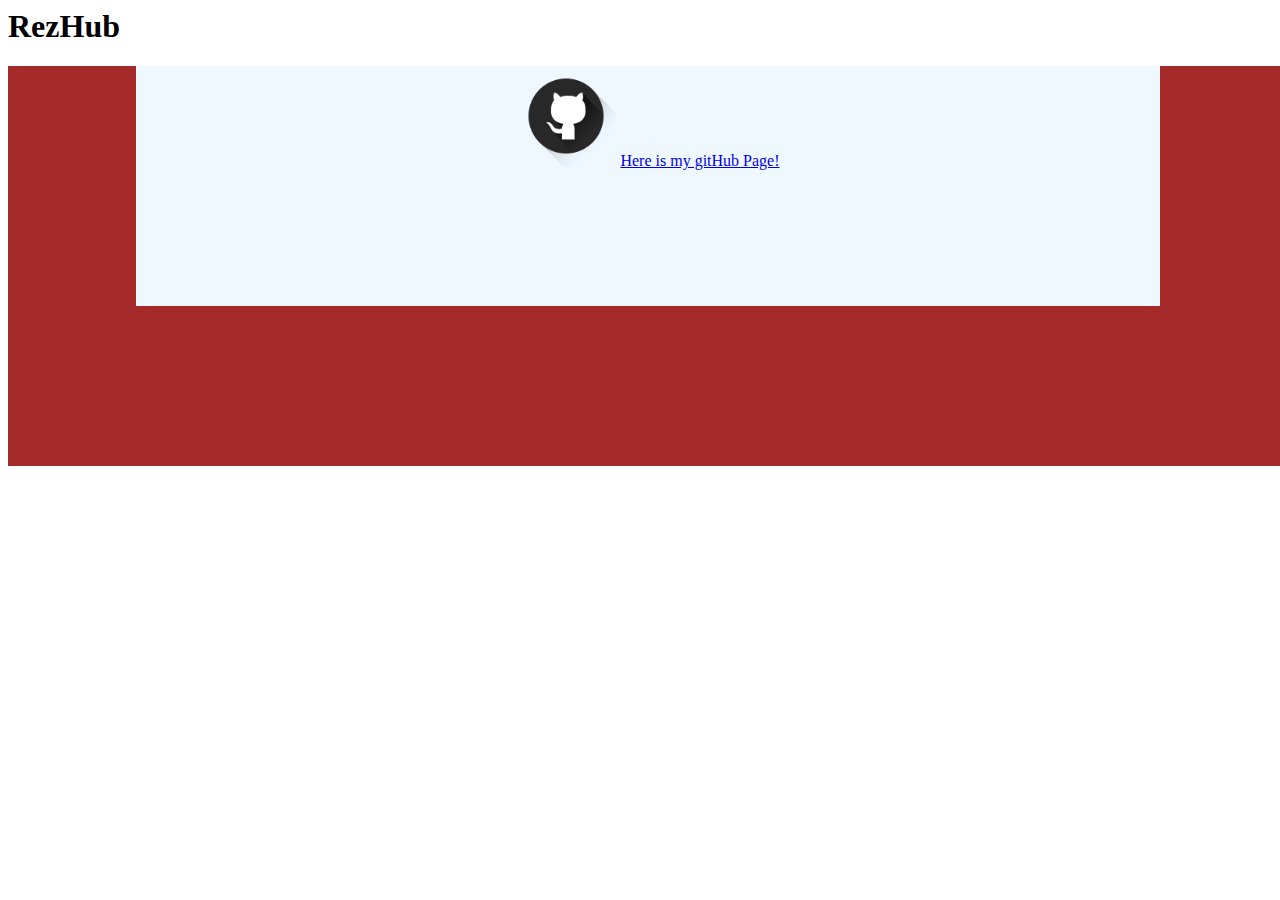
==== rzeznikHub.html @ e5271990 "First Commit" ====
<html>

<head>
    <title>RezHub</title>
    <link rel="stylesheet" href="styles.css">
</head>

<body>

    <header>
        <container id="heading-box">
    
        <h1>RezHub</h1>
    
        </container>
    
    </header>

    
<section id="gitHub">

    <container id="logo">
        <img src="content/pngwing.com.png" width="100" height="100">
        <a href="https://github.com/T-Rzeznik">Here is my gitHub Page!</a>
    </container>


</section>

<section id="guitars">

</section>

<section id="project">

</section>




















</body>


<footer>

</footer>
</html>
---- styles.css ----
head
{
    height: 100px;
    width: 100%;
    background-color: midnightblue;
}

body
{
    
    width: 100%;
    height: 80%;
}

#gitHub
{
    height: 400px;
    width: 100%;
    background-color: brown;
    margin: auto;
    text-align: center;
}


#logo
{
    
    display: inline-block;
    background-color: aliceblue;
    height: 240px;
    width: 80%;
    margin: 0 auto;
}
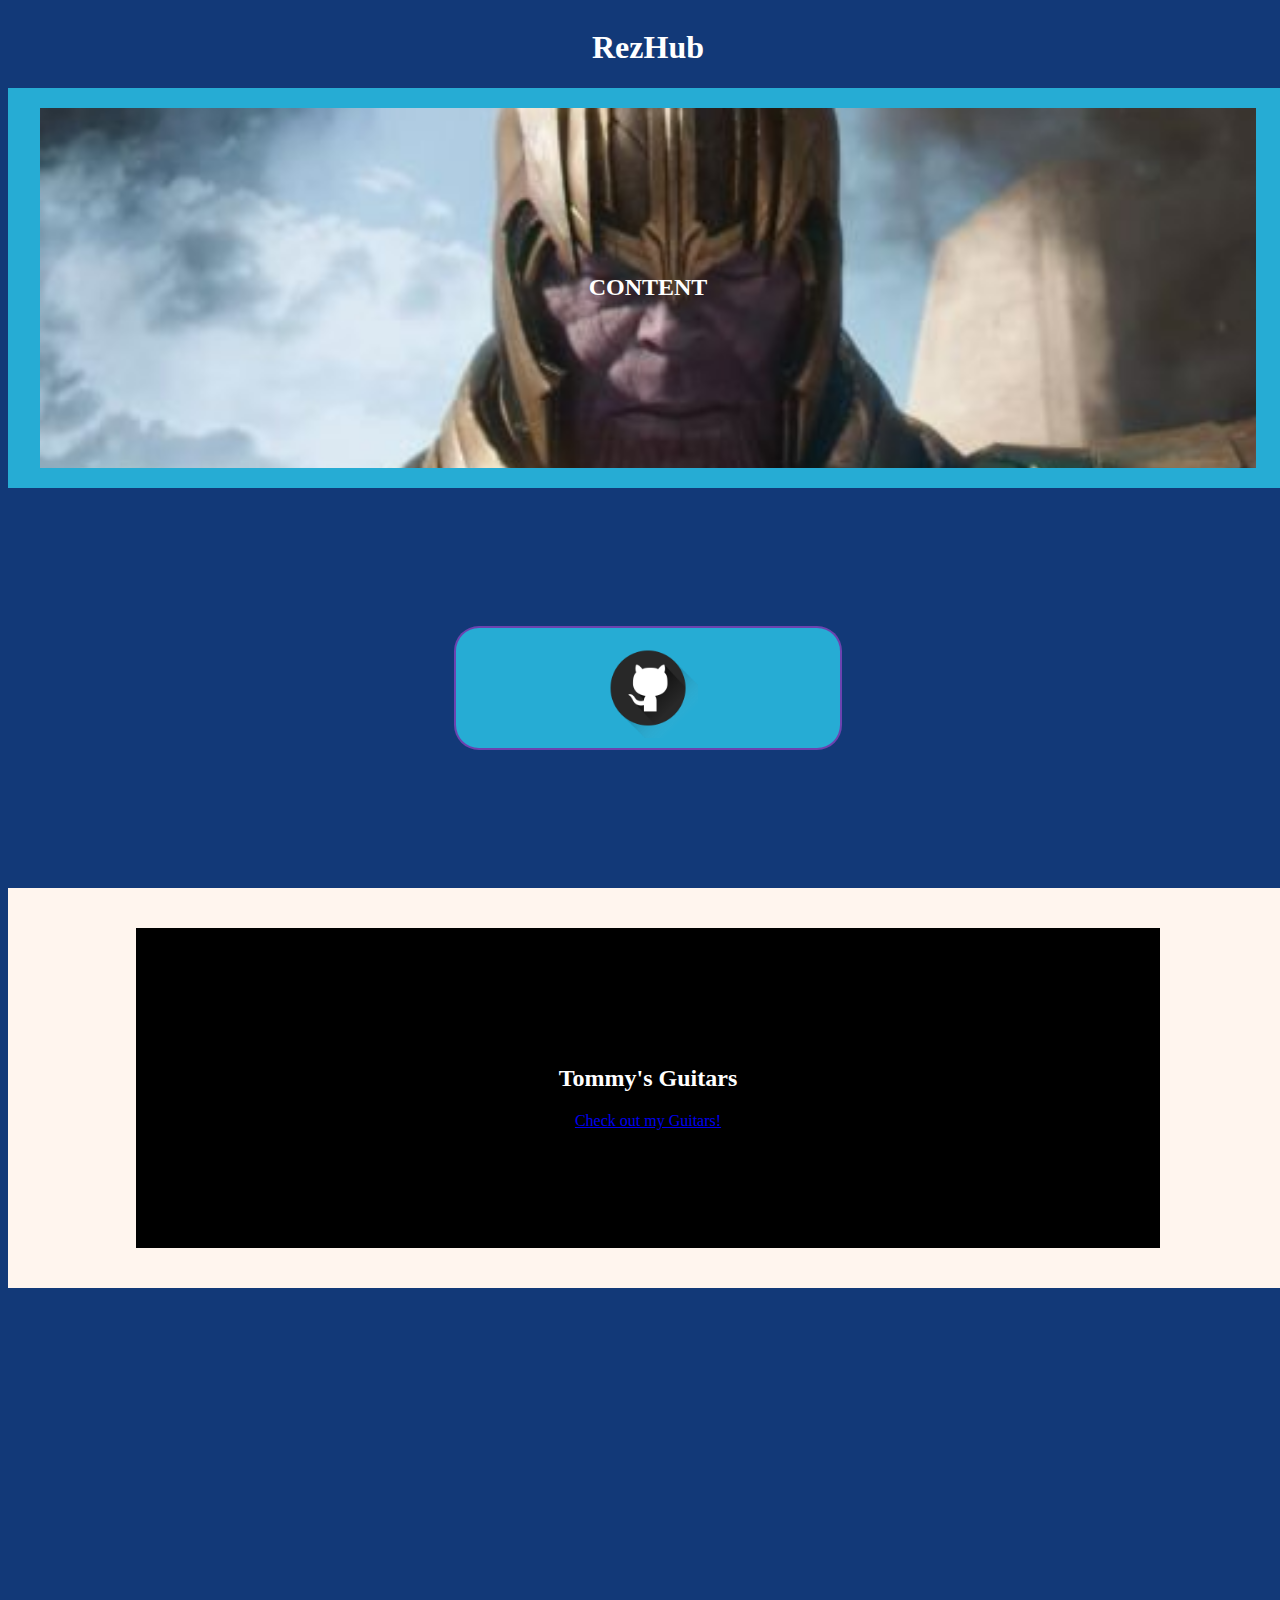
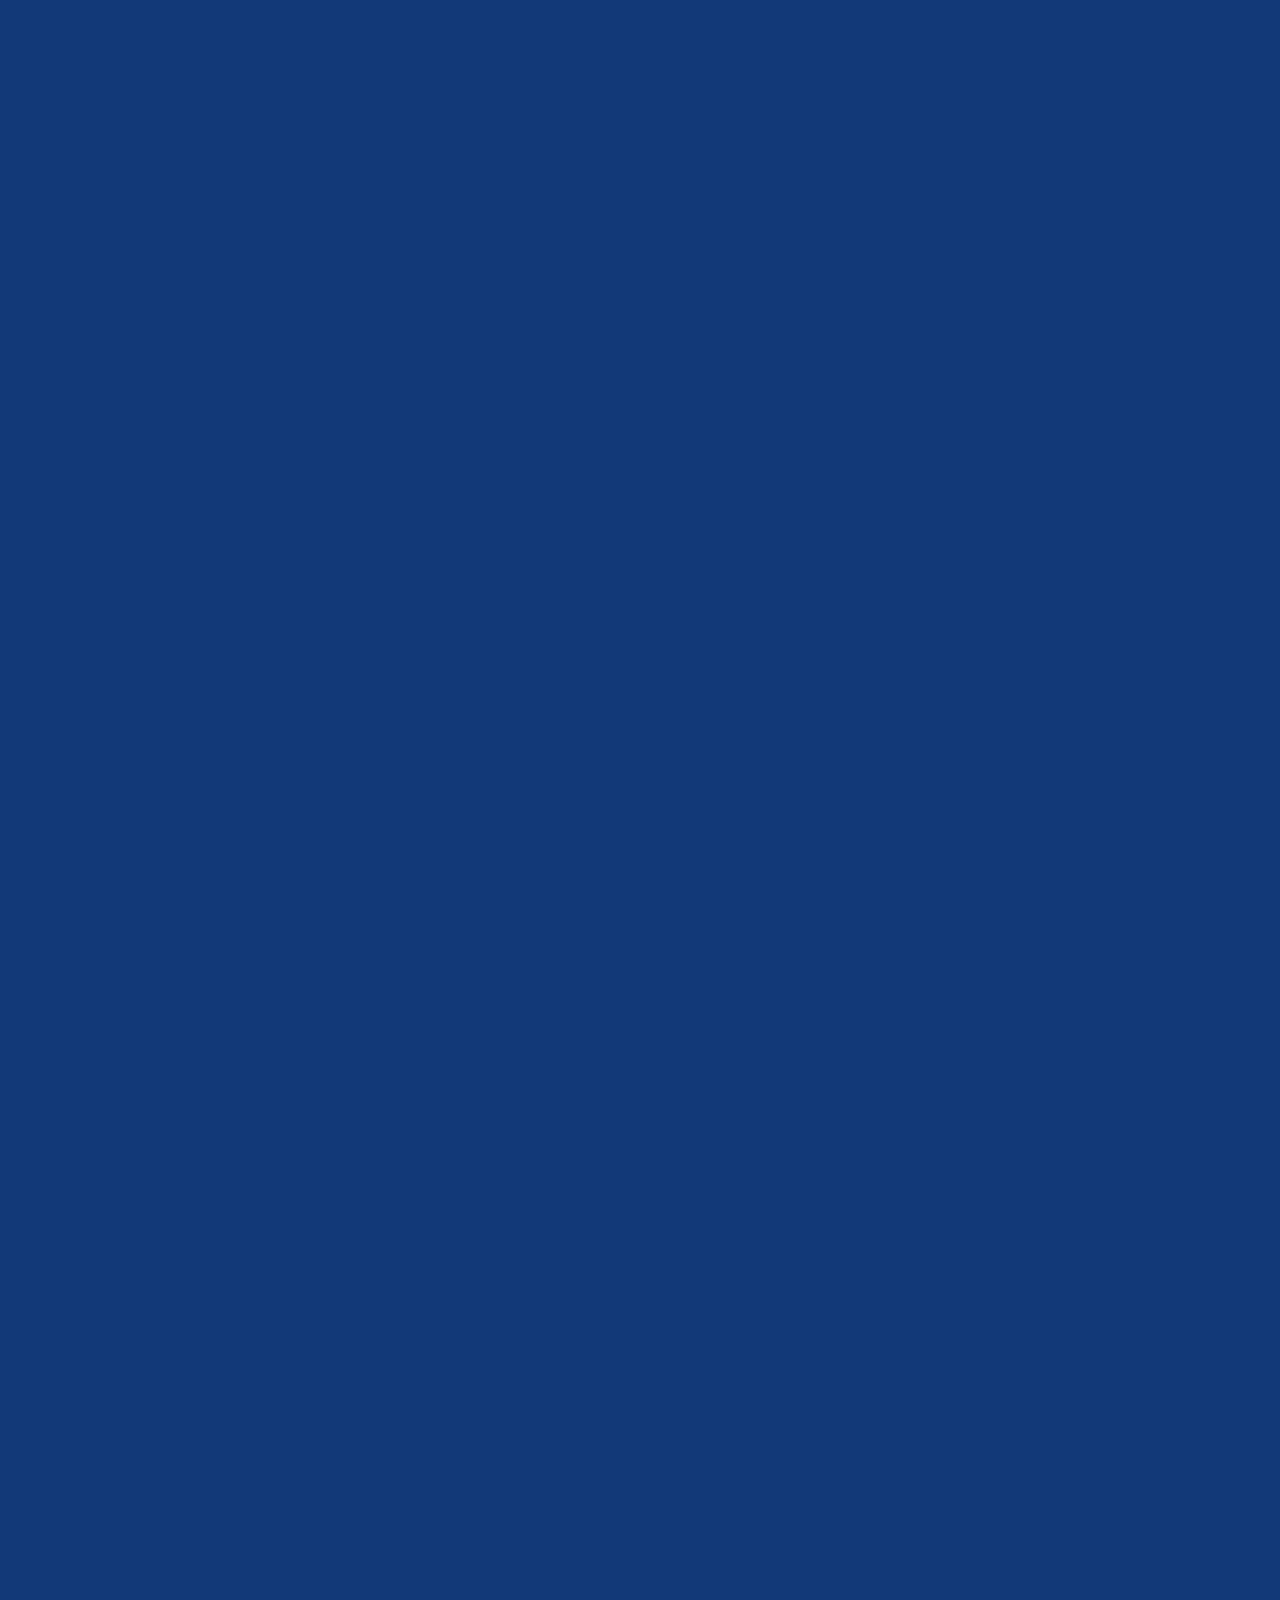
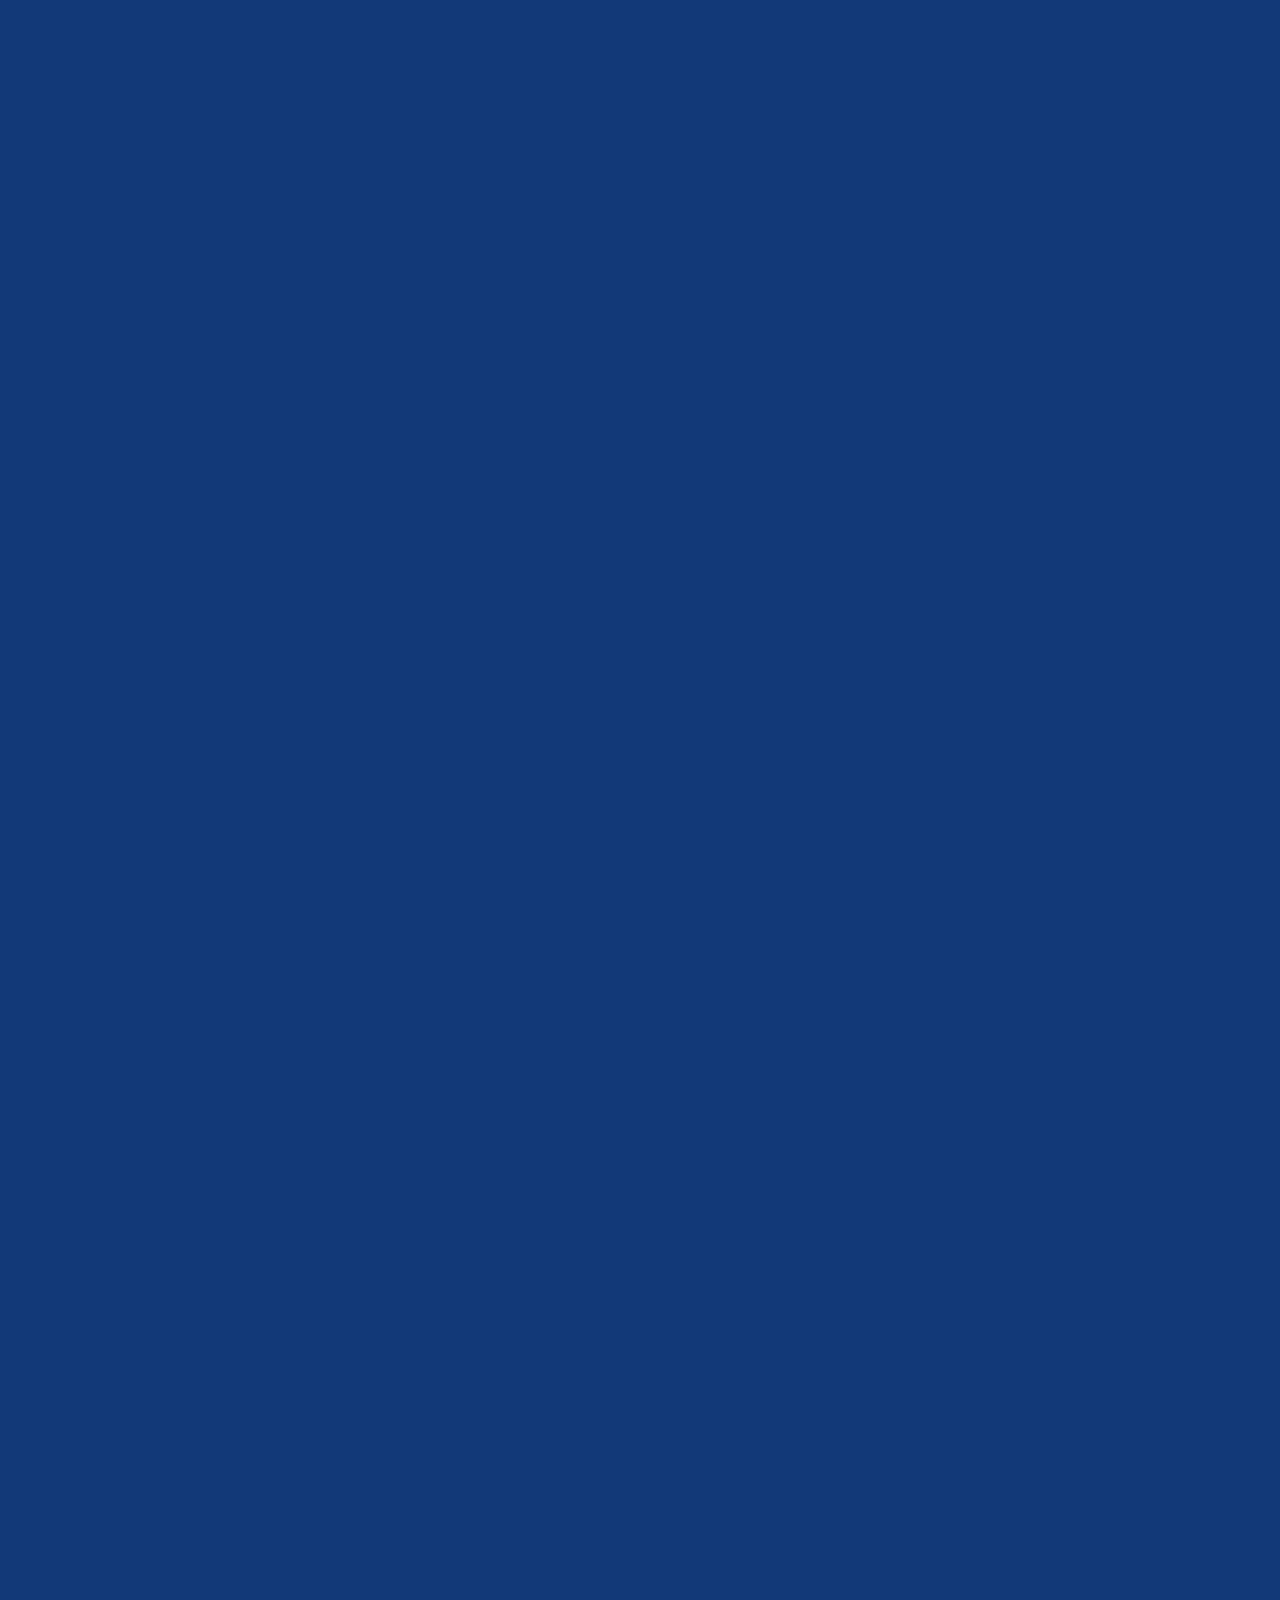
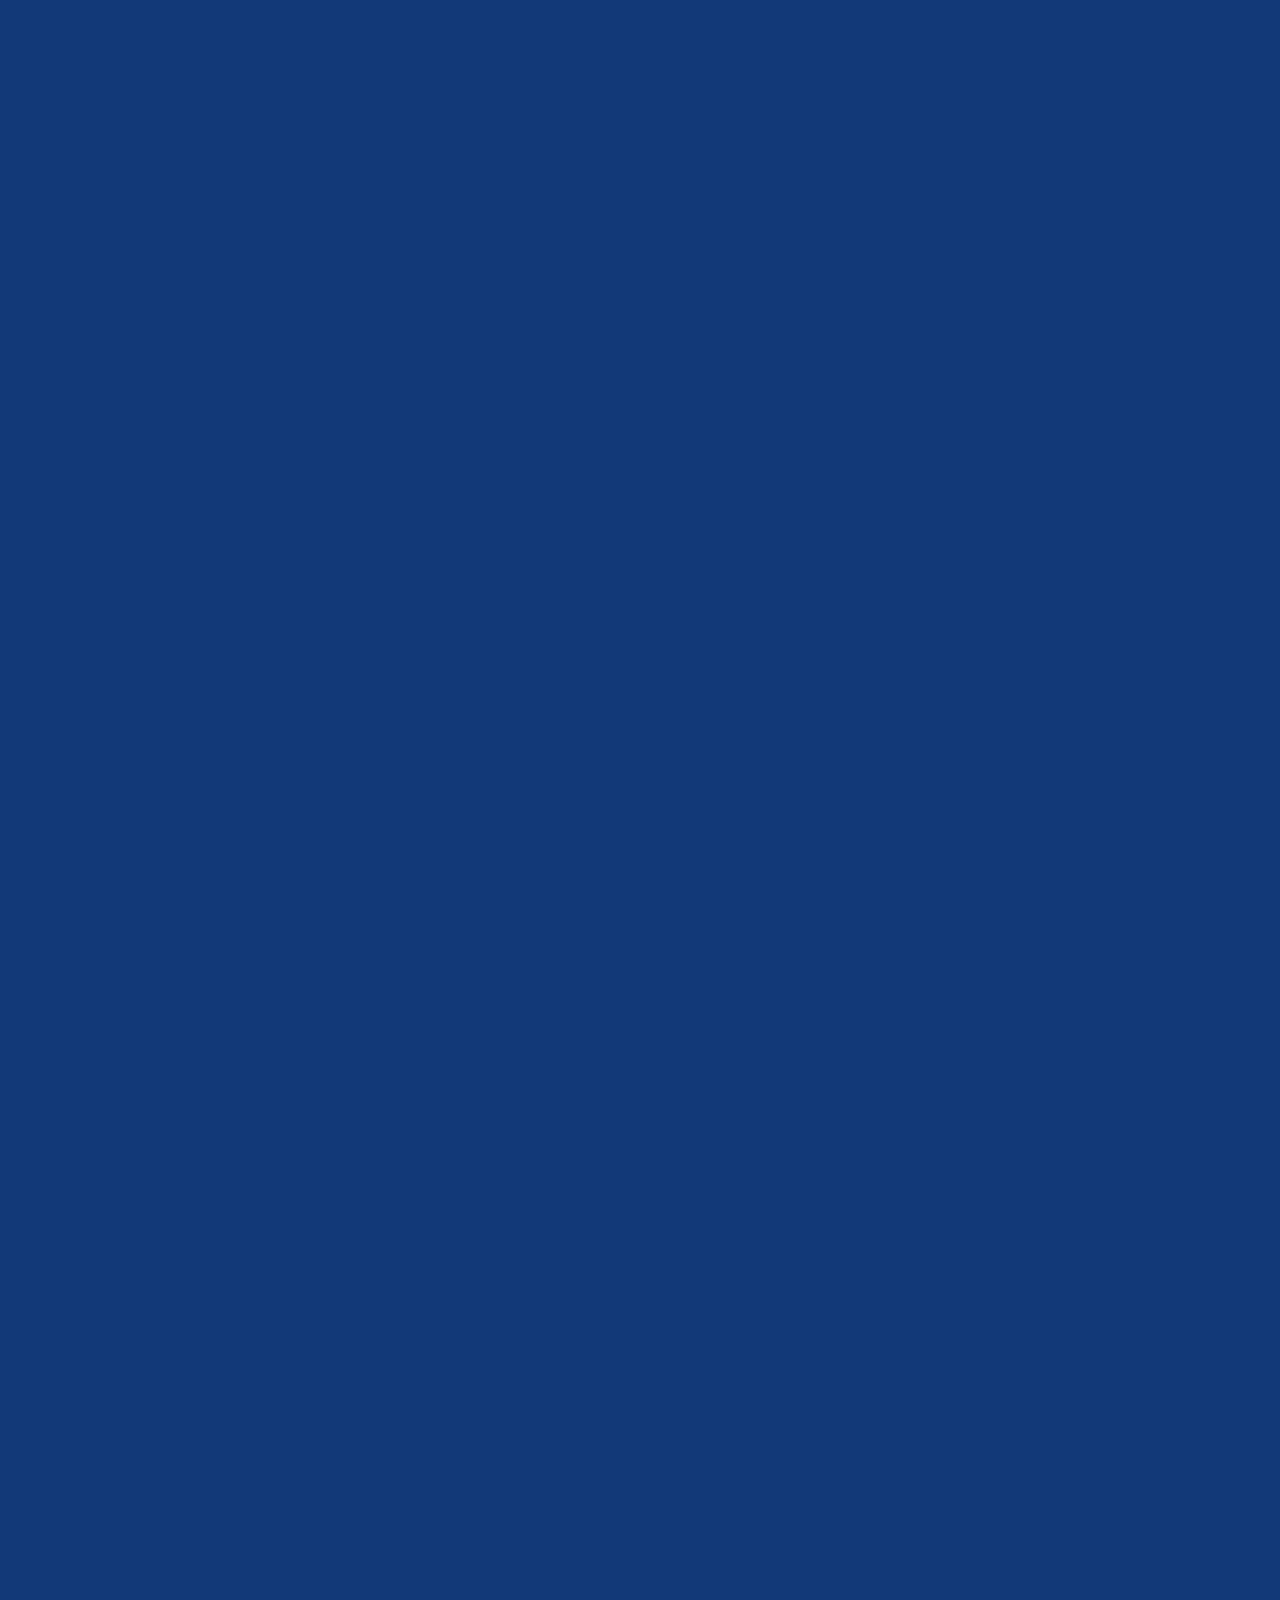
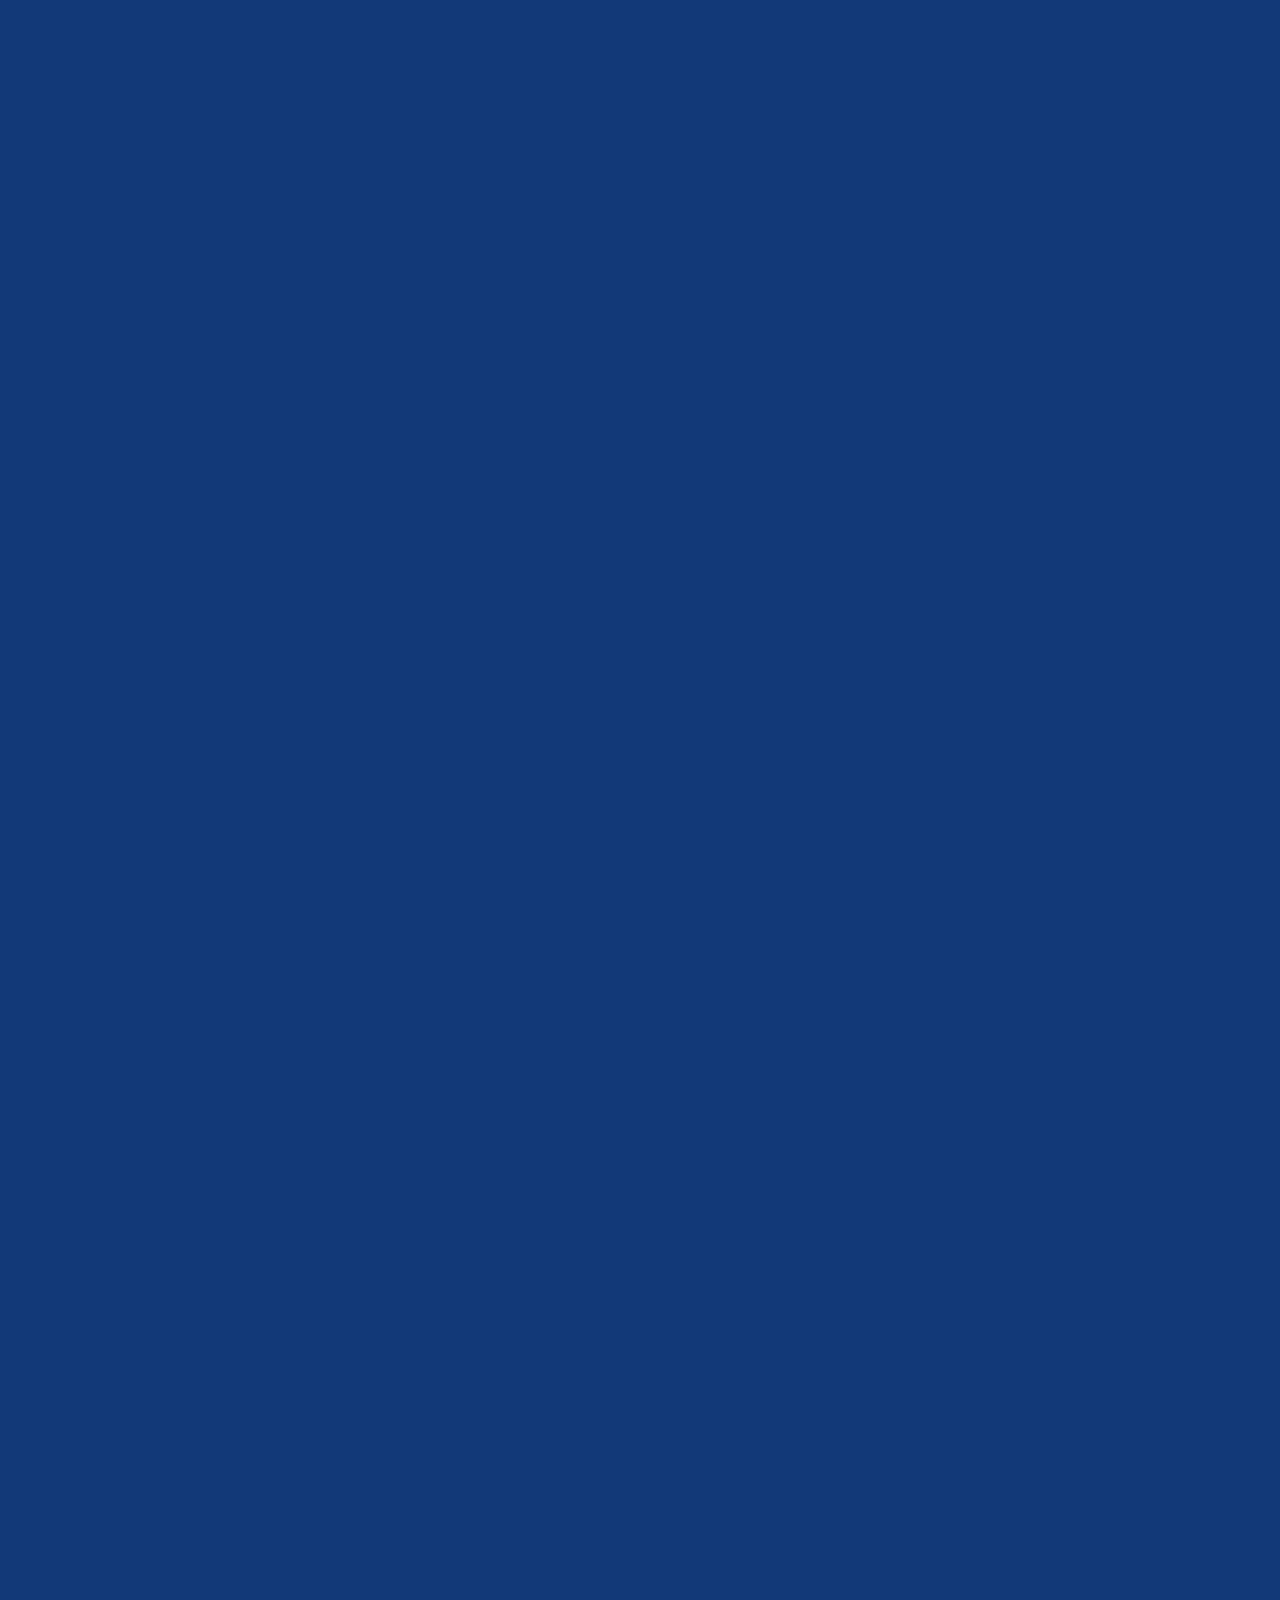
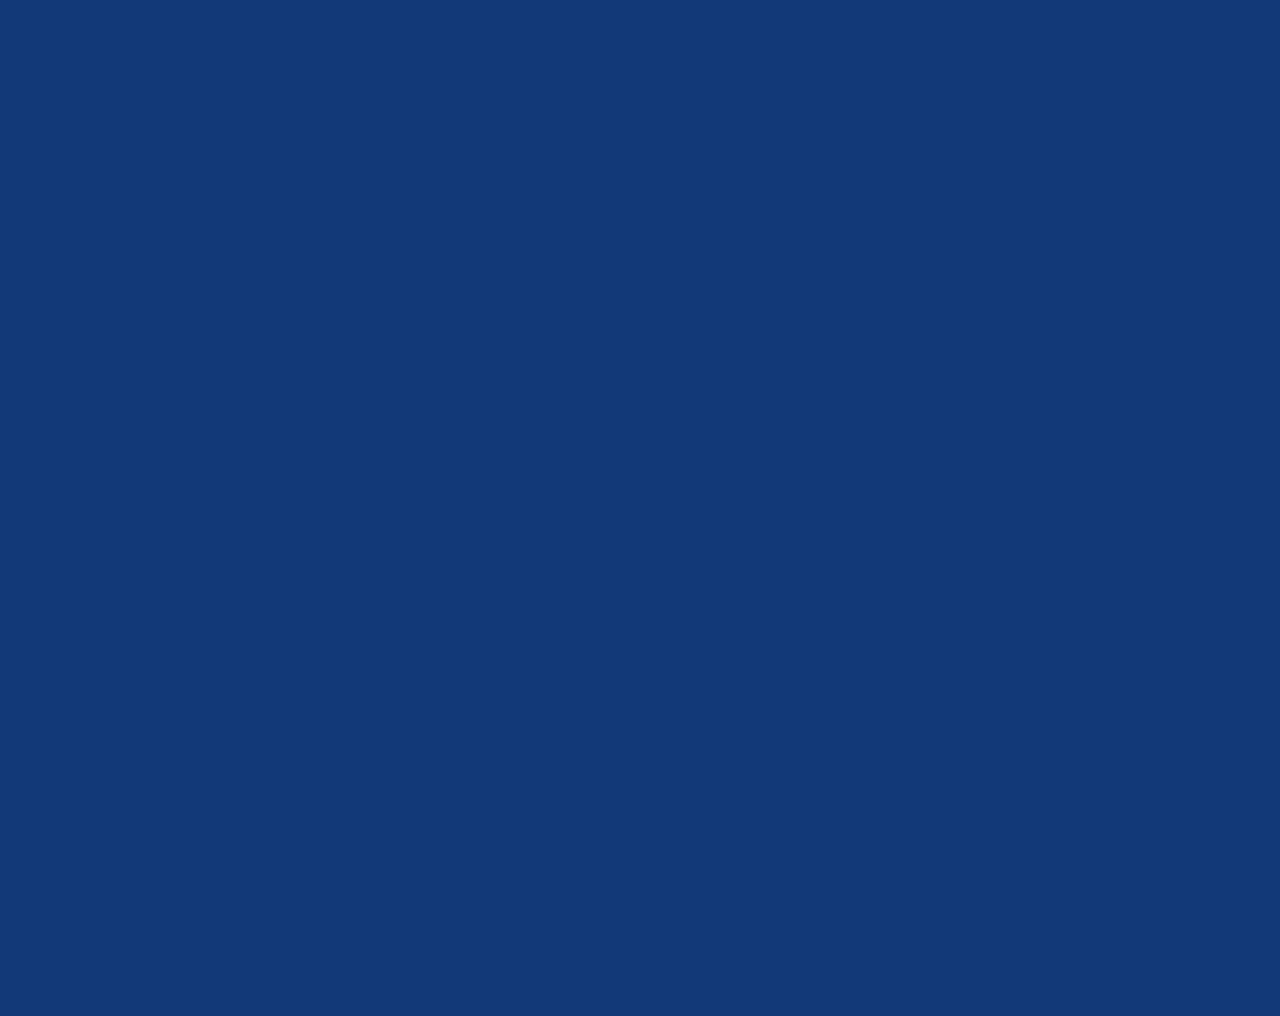
==== commit 2031561d: "8/11 Guitars & git elements" ====
--- a/rzeznikHub.html
+++ b/rzeznikHub.html
@@ -2,7 +2,7 @@
 
 <head>
     <title>RezHub</title>
-    <link rel="stylesheet" href="styles.css">
+    <link rel="stylesheet" href="hubStyles.css">
 </head>
 
 <body>
@@ -16,18 +16,30 @@
     
     </header>
 
+    <section id="intro">
+
+        <container id="intro-box">
+            <h2>CONTENT</h2>
+        </container>
+
+    </section>
     
 <section id="gitHub">
 
     <container id="logo">
-        <img src="content/pngwing.com.png" width="100" height="100">
-        <a href="https://github.com/T-Rzeznik">Here is my gitHub Page!</a>
+        <a href="https://github.com/T-Rzeznik" target="_blank"><img src="content/pngwing.com.png" width="100" height="100"></a>
     </container>
 
 
 </section>
 
 <section id="guitars">
+    <container id="guitars-box">
+        <h2>Tommy's Guitars</h2>
+    
+        <a href="Guitar Webpage/index.html"> Check out my Guitars!</a>
+    </container>
+    
 
 </section>
 
--- a/hubStyles.css
+++ b/hubStyles.css
@@ -0,0 +1,109 @@
+head
+{
+    height: 100px;
+    width: 100%;
+    background-color: midnightblue;
+}
+
+body
+{
+    
+    width: 100%;
+    height: 1000vh;
+    background-color: 123978;
+}
+
+header{
+    display: flex;
+    align-items: center;
+    justify-content: center;
+}
+
+h1{
+    color: white;
+}
+
+#intro
+{
+    height: 400px;
+    width: 100%;
+    background-color: rgb(38, 172, 212);
+    margin: auto;
+    display: flex;
+    justify-content: center;
+    align-items: center;
+}
+
+
+#intro-box
+{
+    height: 90%;
+    width: 95%;
+    background-position: center;
+    background-size: cover;
+    background-image: url(content/thanos.jpg);
+    background-attachment: fixed;
+    display: flex;
+    justify-content: center;
+    align-items: center;
+    color:white;
+}
+
+#gitHub
+{
+    height: 400px;
+    width: 100%;
+    background-color: ;
+    margin: auto;
+    display: flex;
+    justify-content: center;
+    align-items: center;
+
+}
+
+
+#logo
+{
+    
+    display: flex;
+    justify-content: center;
+    align-items: center;
+    background-color: rgb(38, 172, 212);
+    height: 30%;
+    width: 30%;
+   border: 2px solid #73AD;
+   border-radius: 25px;
+}
+
+
+
+#guitars
+{
+    height: 400px;
+    width: 100%;
+    background-color: seashell;
+    margin: auto;
+    display: flex;
+    justify-content: center;
+    align-items: center;
+    
+    
+}
+
+#guitars-box
+{
+    height: 80%;
+    width: 80%;
+    background-color: black;
+    display: flex;
+    justify-content: center;    
+    align-items: center;
+    flex-direction: column;
+}
+
+
+
+h2{
+    color: white;
+}
+
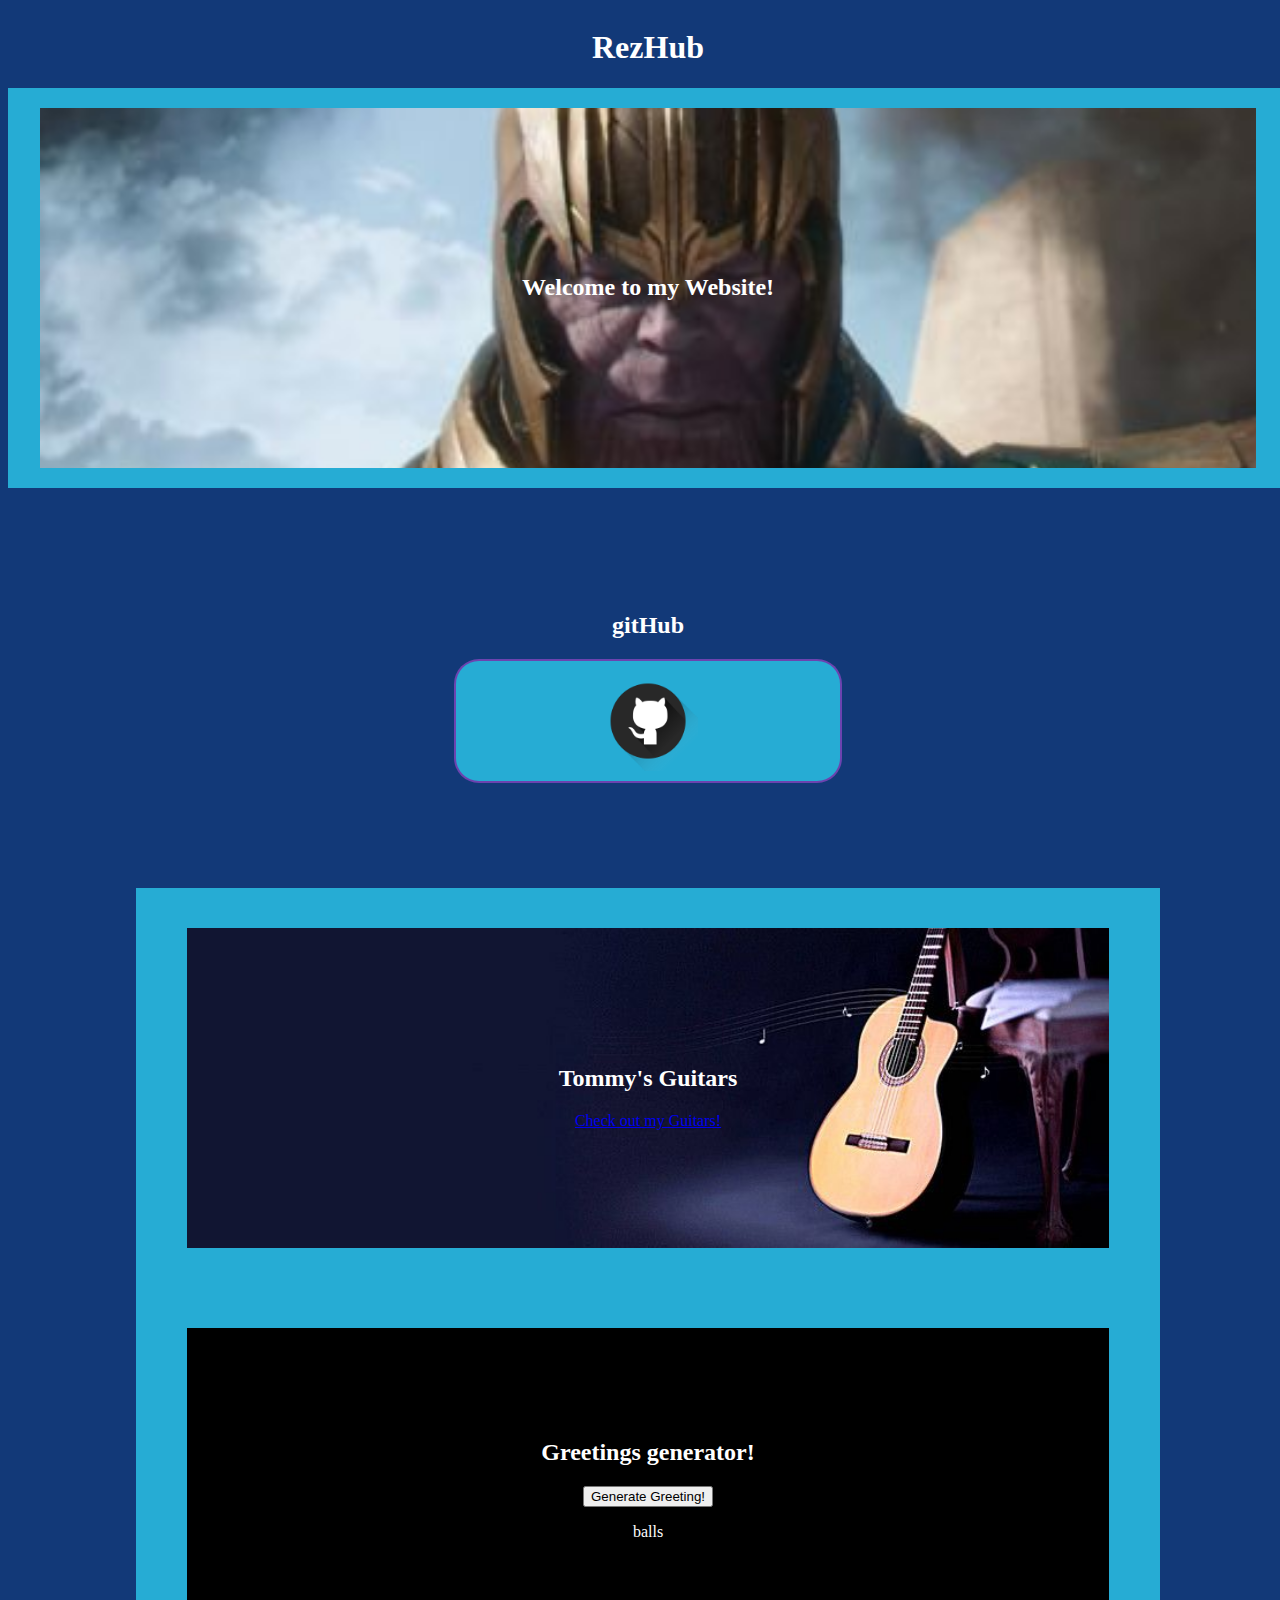
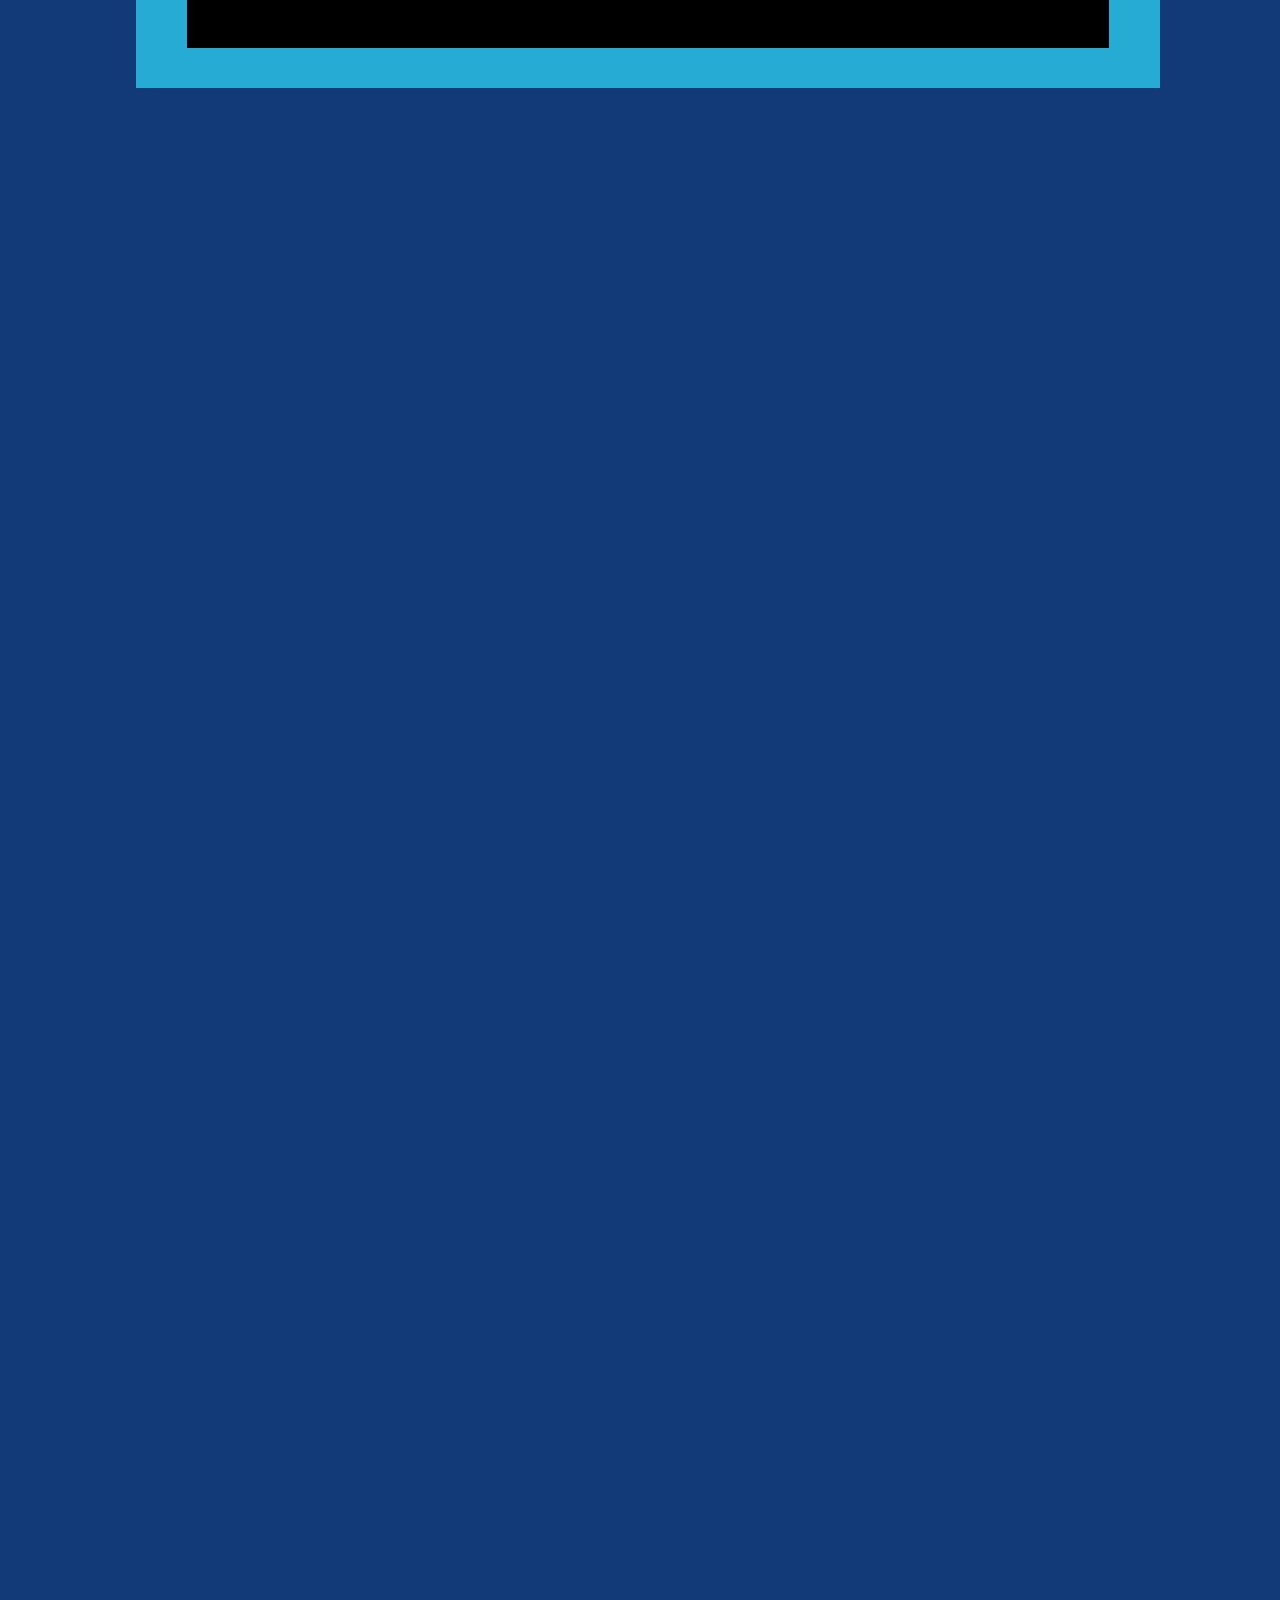
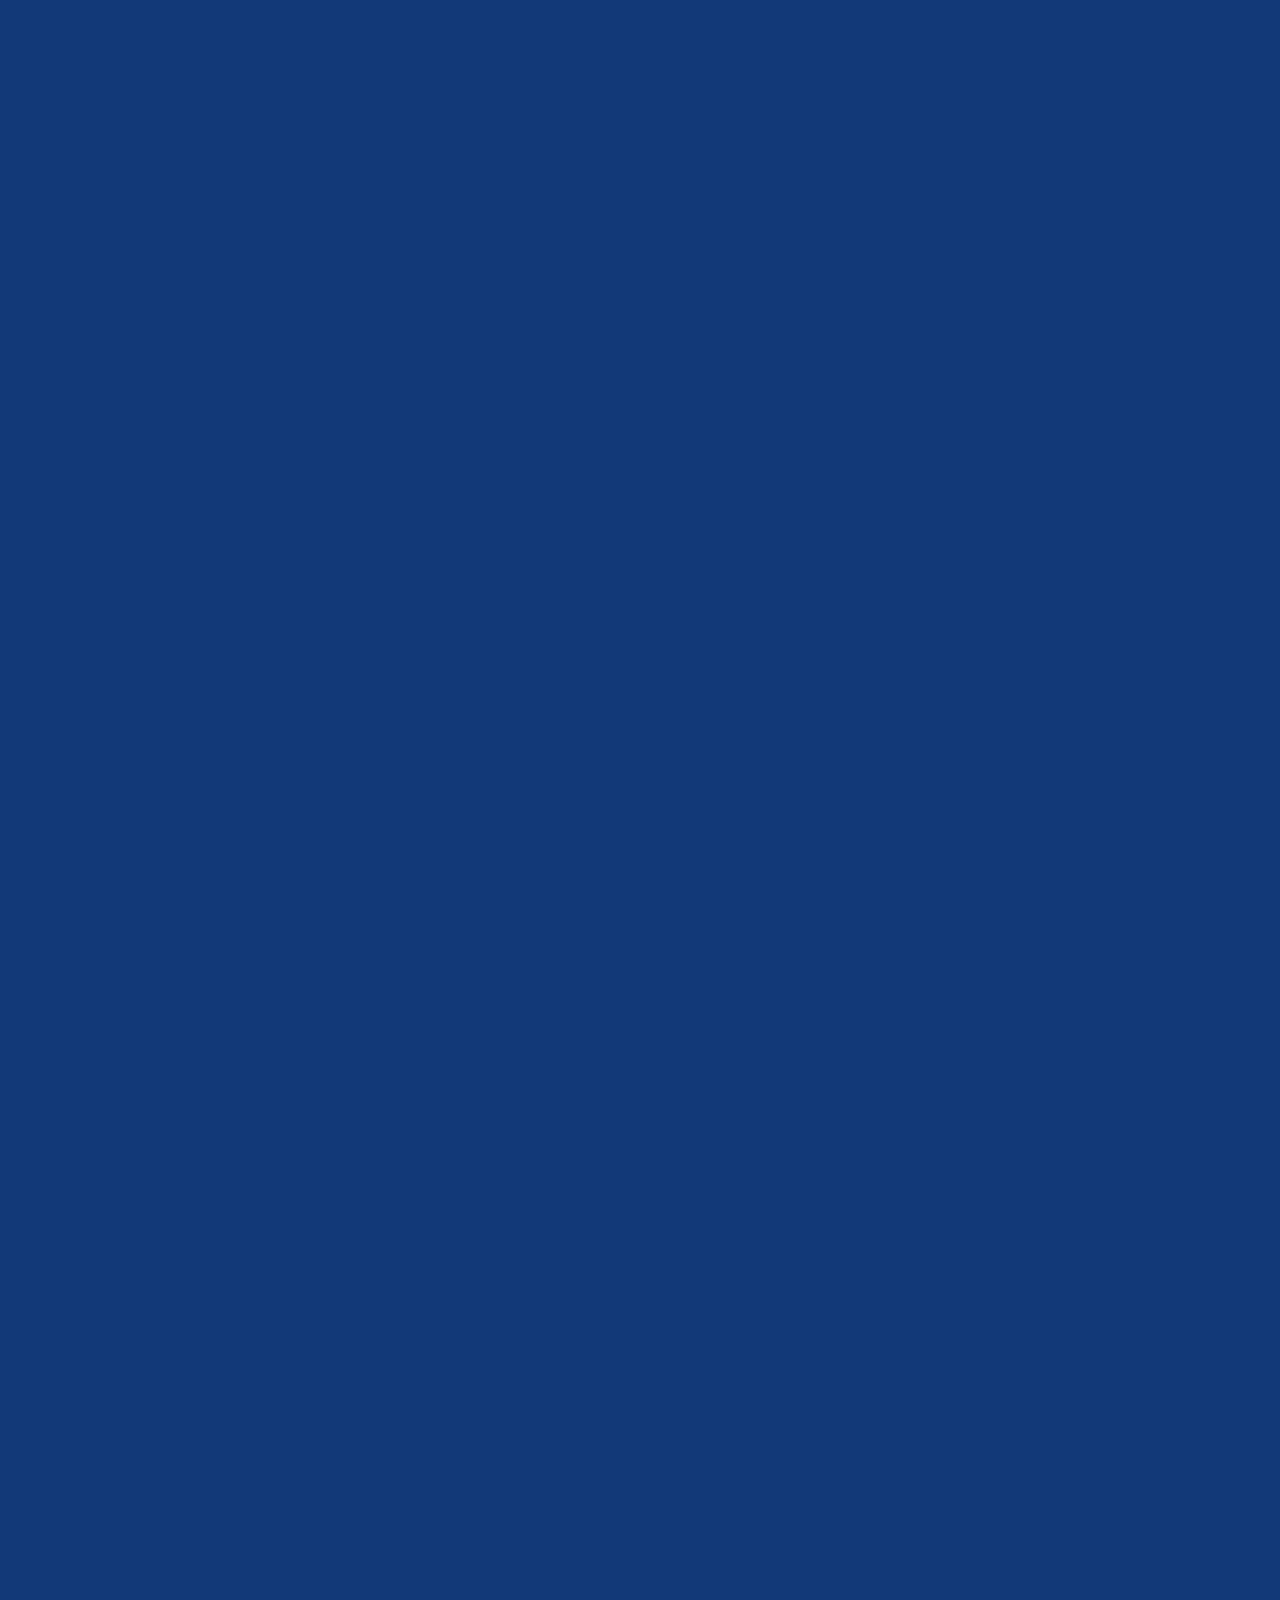
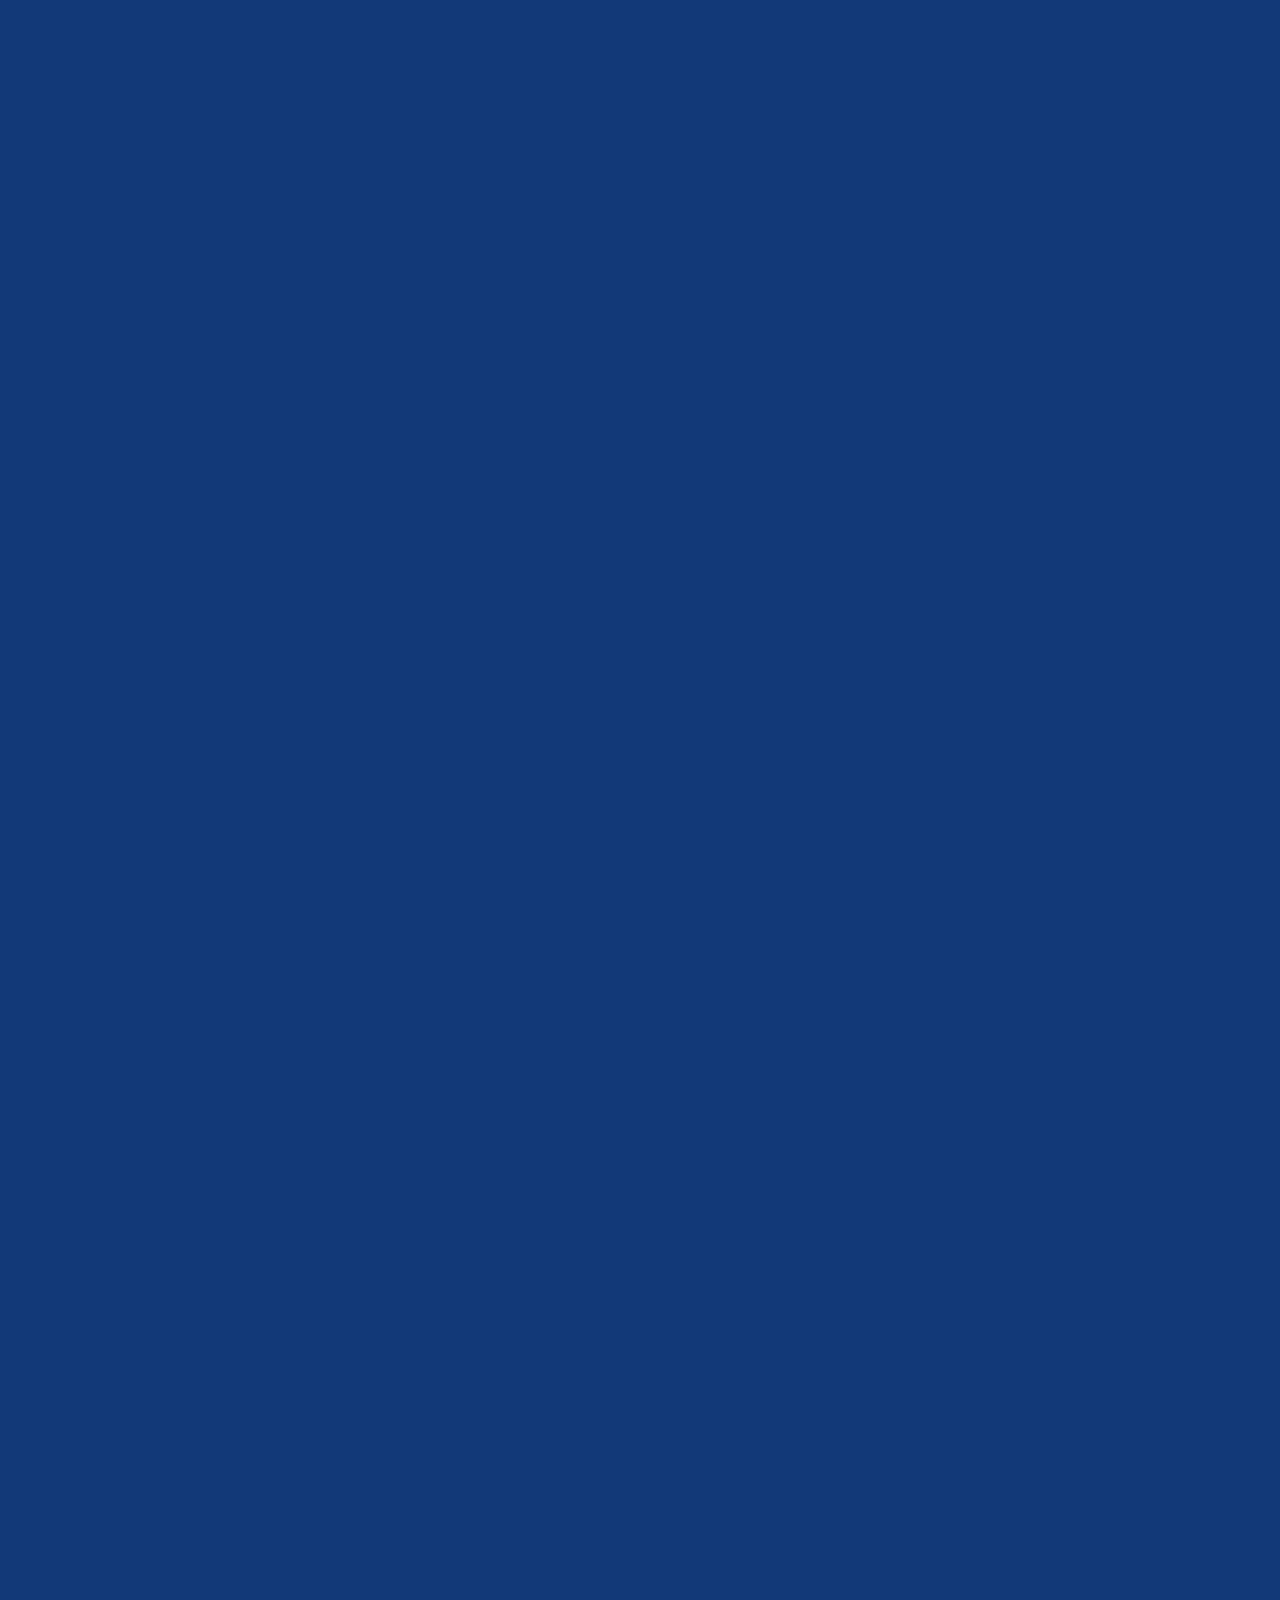
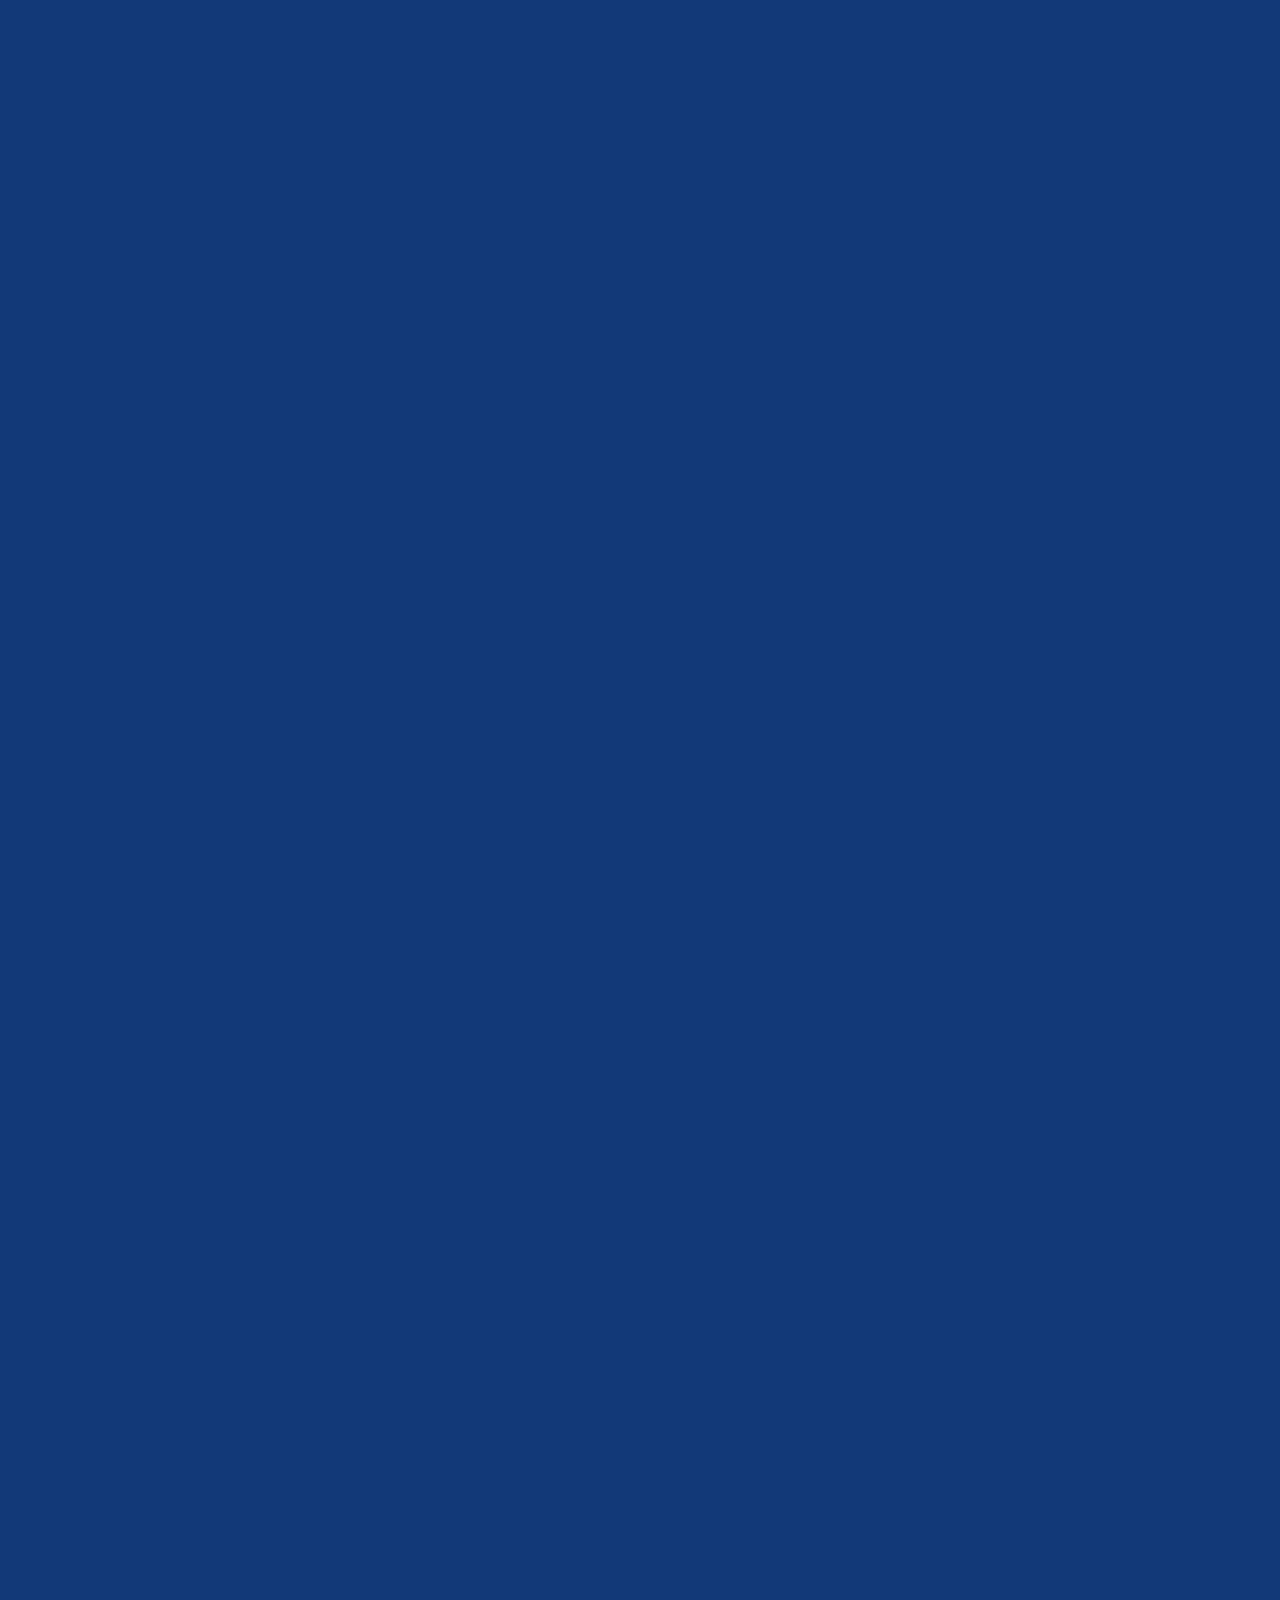
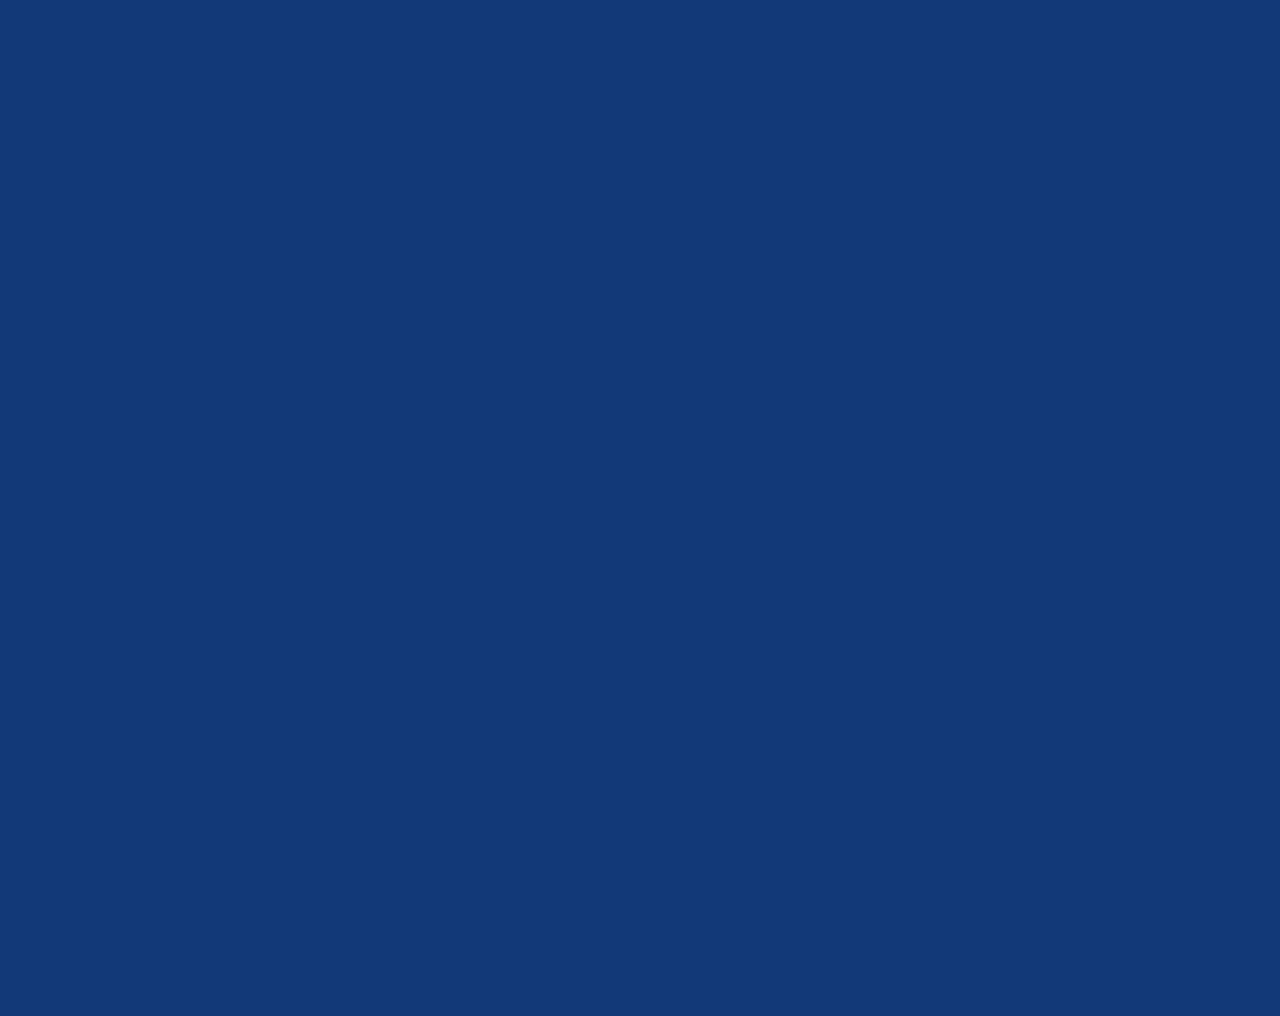
==== commit 0f3cc050: "Added greetings project" ====
--- a/rzeznikHub.html
+++ b/rzeznikHub.html
@@ -1,4 +1,4 @@
-<html>
+<html lang="en">
 
 <head>
     <title>RezHub</title>
@@ -19,13 +19,13 @@
     <section id="intro">
 
         <container id="intro-box">
-            <h2>CONTENT</h2>
+            <h2>Welcome to my Website!</h2>
         </container>
 
     </section>
     
 <section id="gitHub">
-
+    <h2>gitHub</h2>
     <container id="logo">
         <a href="https://github.com/T-Rzeznik" target="_blank"><img src="content/pngwing.com.png" width="100" height="100"></a>
     </container>
@@ -37,13 +37,21 @@
     <container id="guitars-box">
         <h2>Tommy's Guitars</h2>
     
-        <a href="Guitar Webpage/index.html"> Check out my Guitars!</a>
+        <a href="Guitar Webpage/index.html" target="_blank"> Check out my Guitars!</a>
     </container>
     
 
 </section>
 
-<section id="project">
+<section id="project1">
+
+    <container id="greetings-box">
+
+        <h2>Greetings generator!</h2>
+        <button id="button" onclick="generateGreeting()">Generate Greeting!</button>
+        <p id="greeting" >balls </p>
+    
+    </container>
 
 </section>
 
--- a/hubStyles.css
+++ b/hubStyles.css
@@ -1,9 +1,4 @@
-head
-{
-    height: 100px;
-    width: 100%;
-    background-color: midnightblue;
-}
+
 
 body
 {
@@ -58,6 +53,7 @@
     display: flex;
     justify-content: center;
     align-items: center;
+    flex-direction: column;
 
 }
 
@@ -80,8 +76,8 @@
 #guitars
 {
     height: 400px;
-    width: 100%;
-    background-color: seashell;
+    width: 80%;
+    background-color: rgb(38, 172, 212);
     margin: auto;
     display: flex;
     justify-content: center;
@@ -93,17 +89,47 @@
 #guitars-box
 {
     height: 80%;
+    width: 90%;
+    
+    display: flex;
+    justify-content: center;    
+    align-items: center;
+    flex-direction: column;
+    background-position: center;
+    background-size: cover;
+    background-image: url(content/gui.jpg);
+    
+}
+
+
+
+#project1
+{
+   
+    height: 400px;
     width: 80%;
+    background-color: rgb(38, 172, 212);
+    margin: auto;
+    display: flex;
+    justify-content: center;
+    align-items: center;
+}
+
+#greetings-box{
+    height: 80%;
+    width: 90%;
     background-color: black;
+
     display: flex;
     justify-content: center;    
     align-items: center;
     flex-direction: column;
 }
 
-
-
 h2{
     color: white;
 }
 
+p{
+    color: white;
+}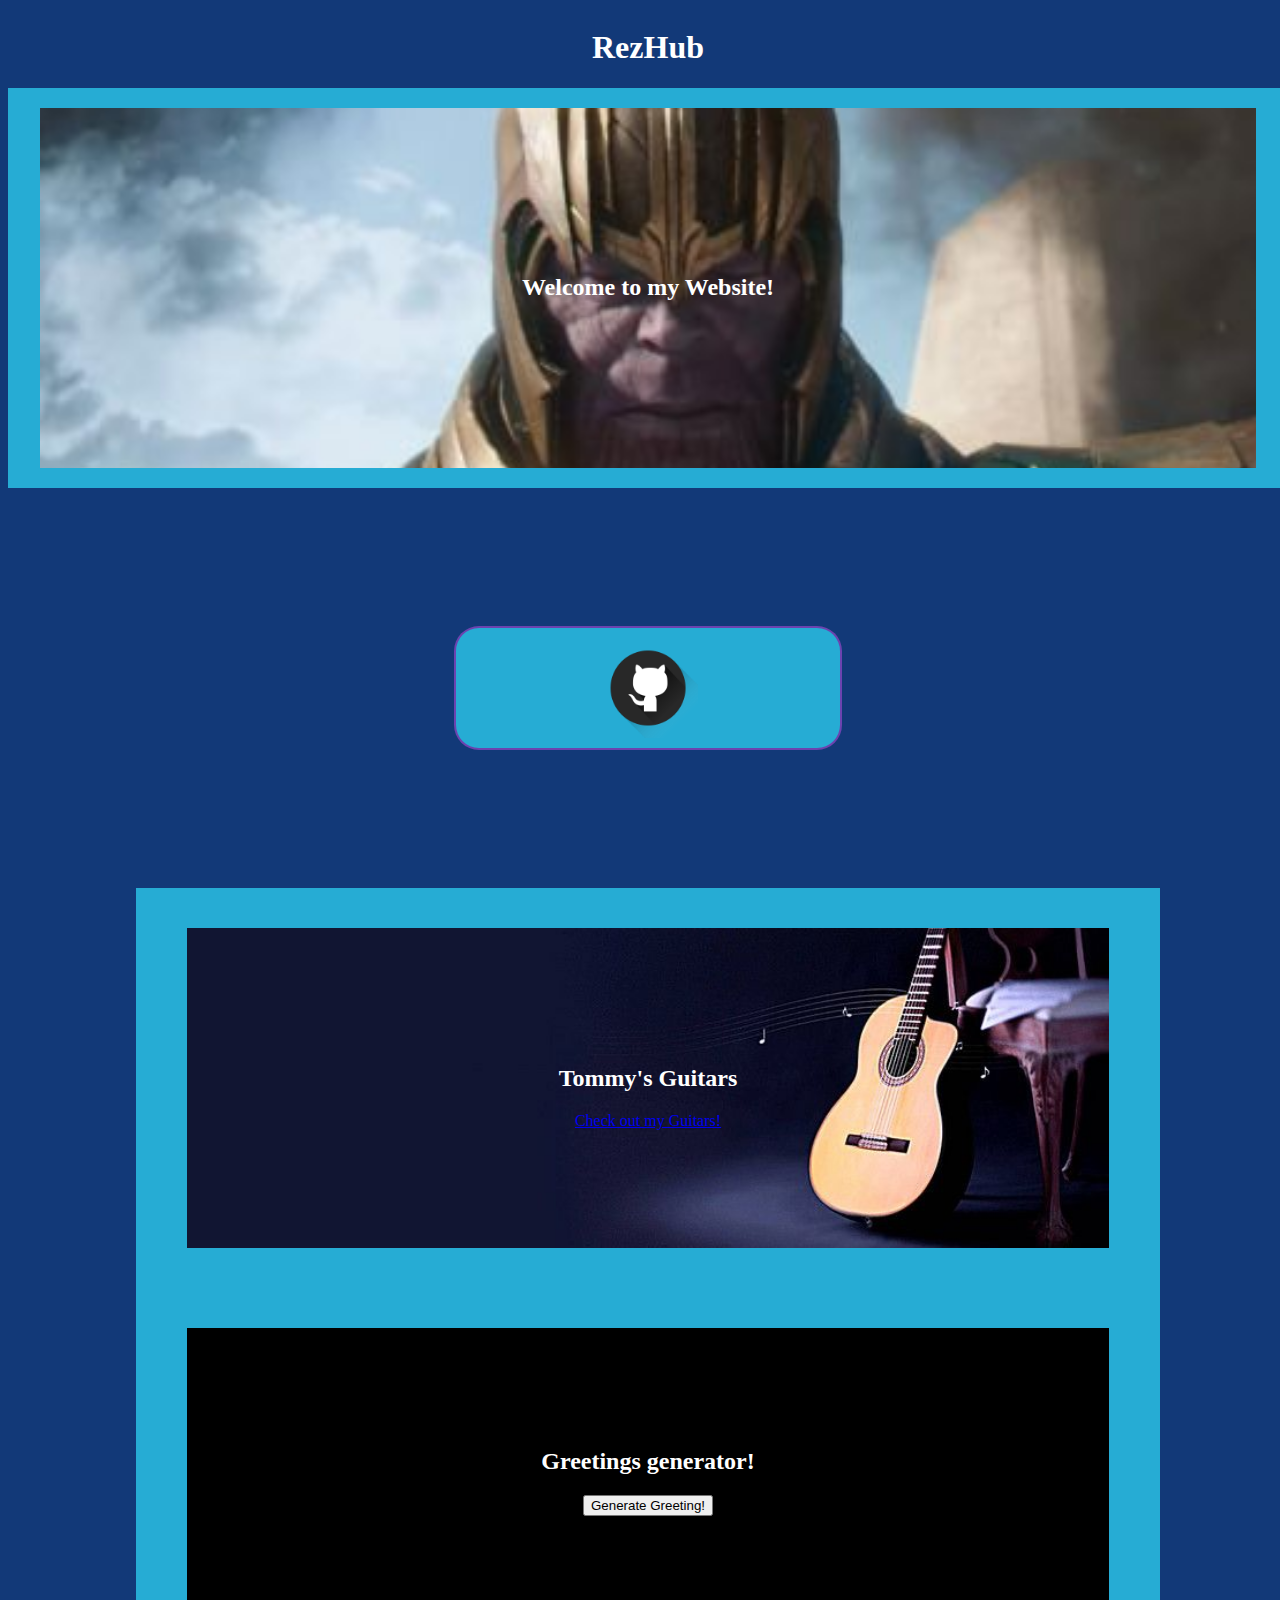
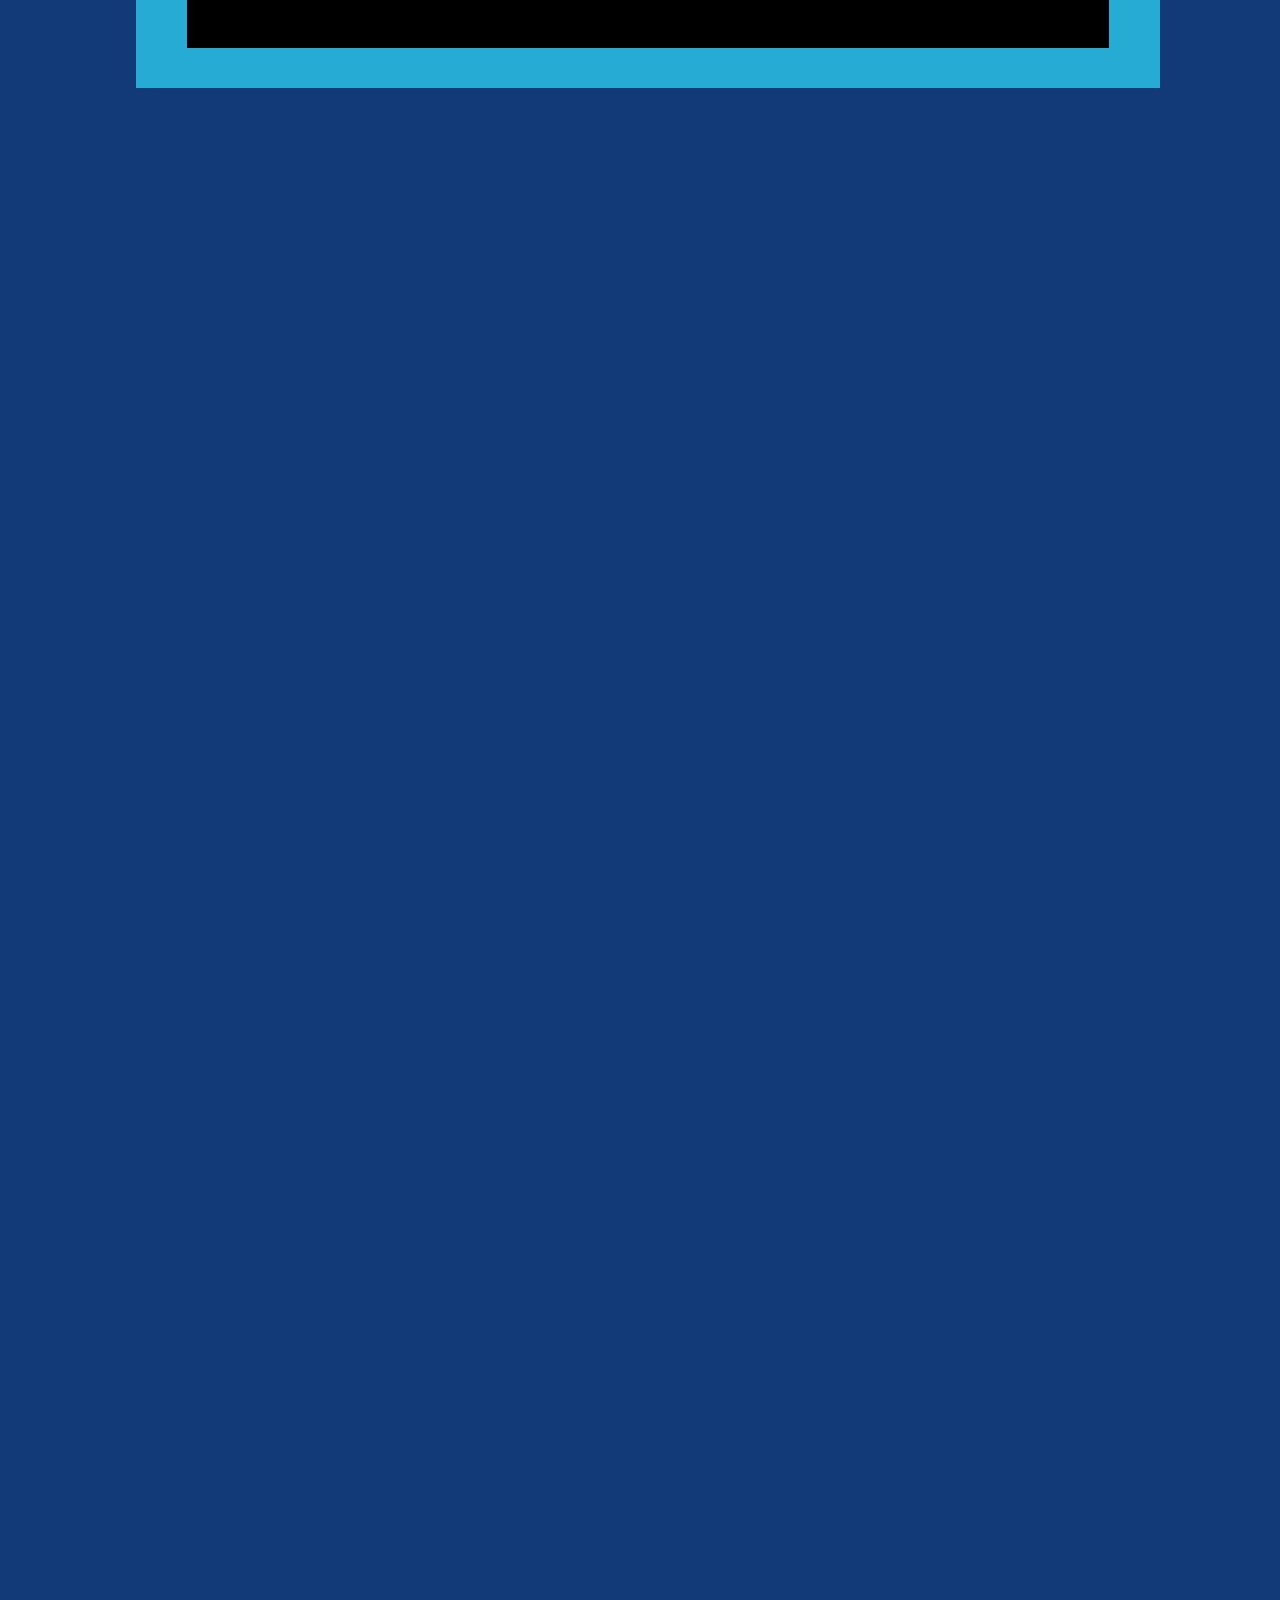
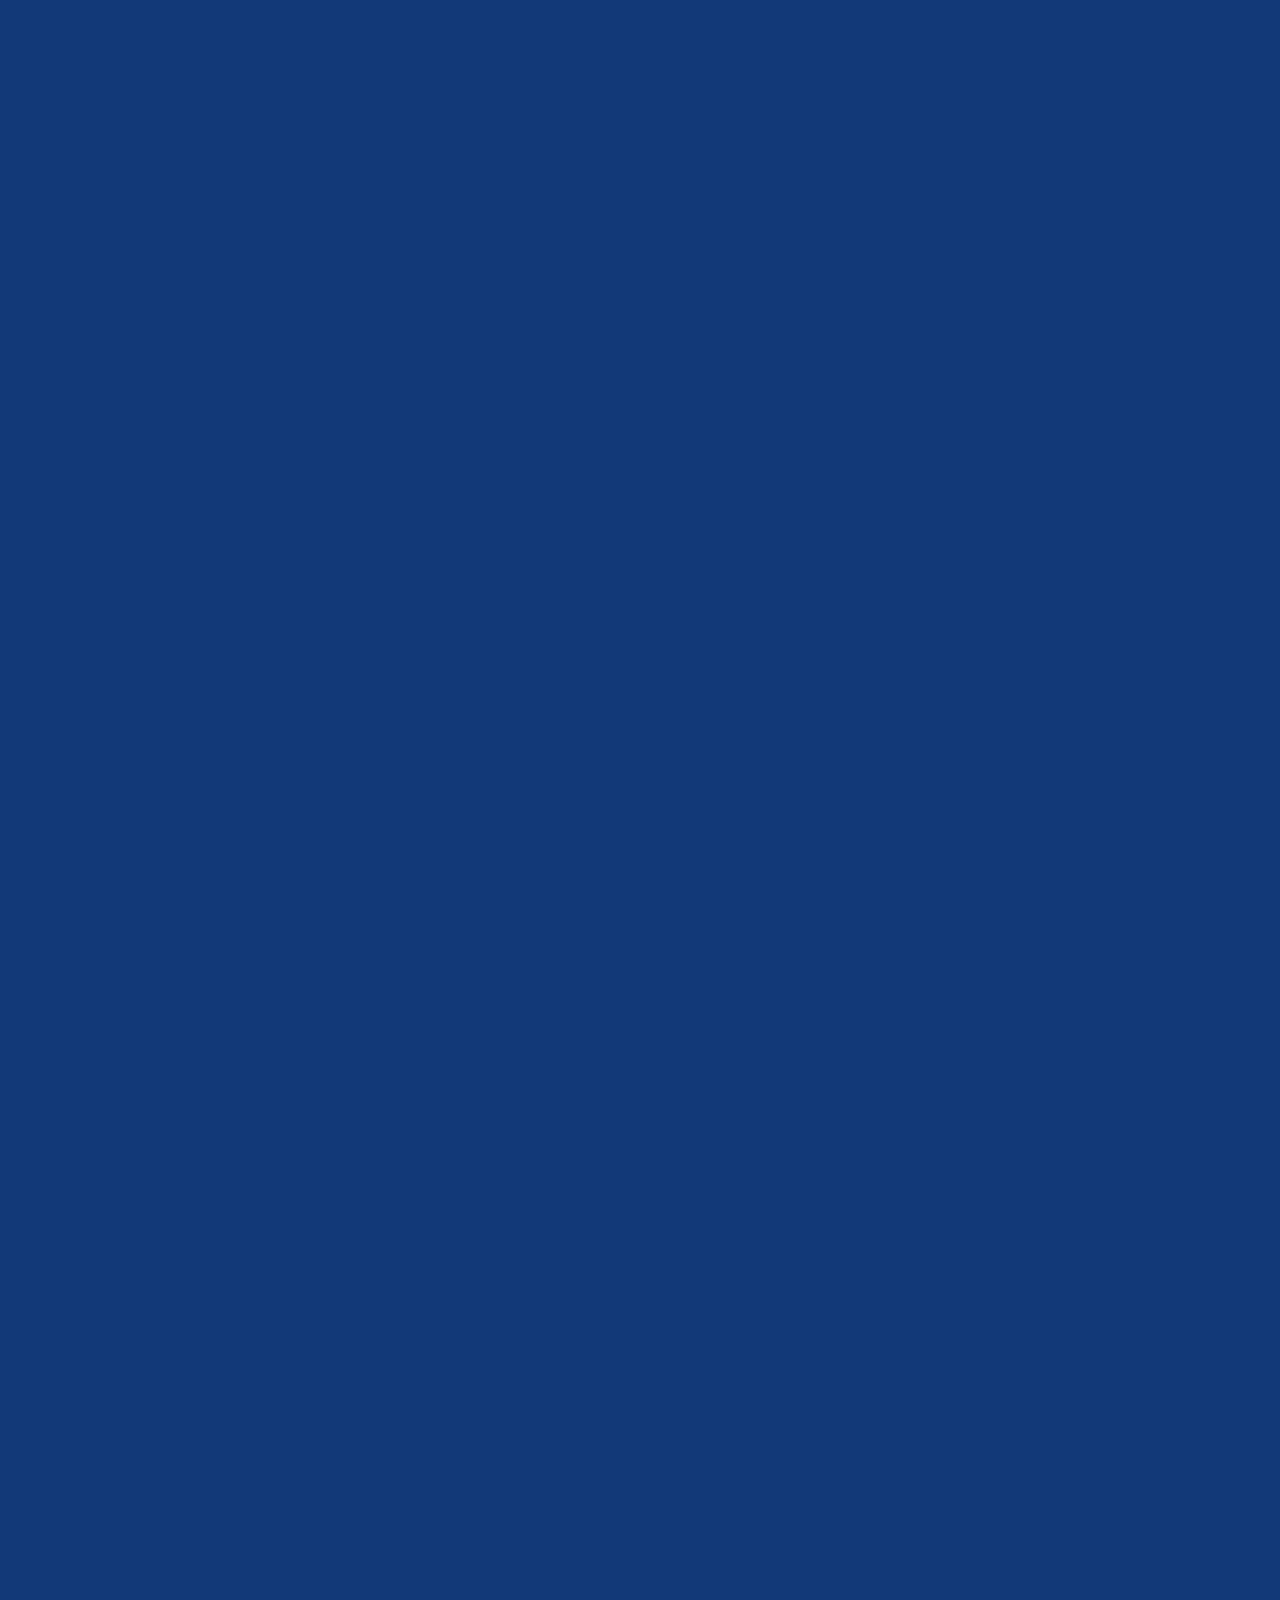
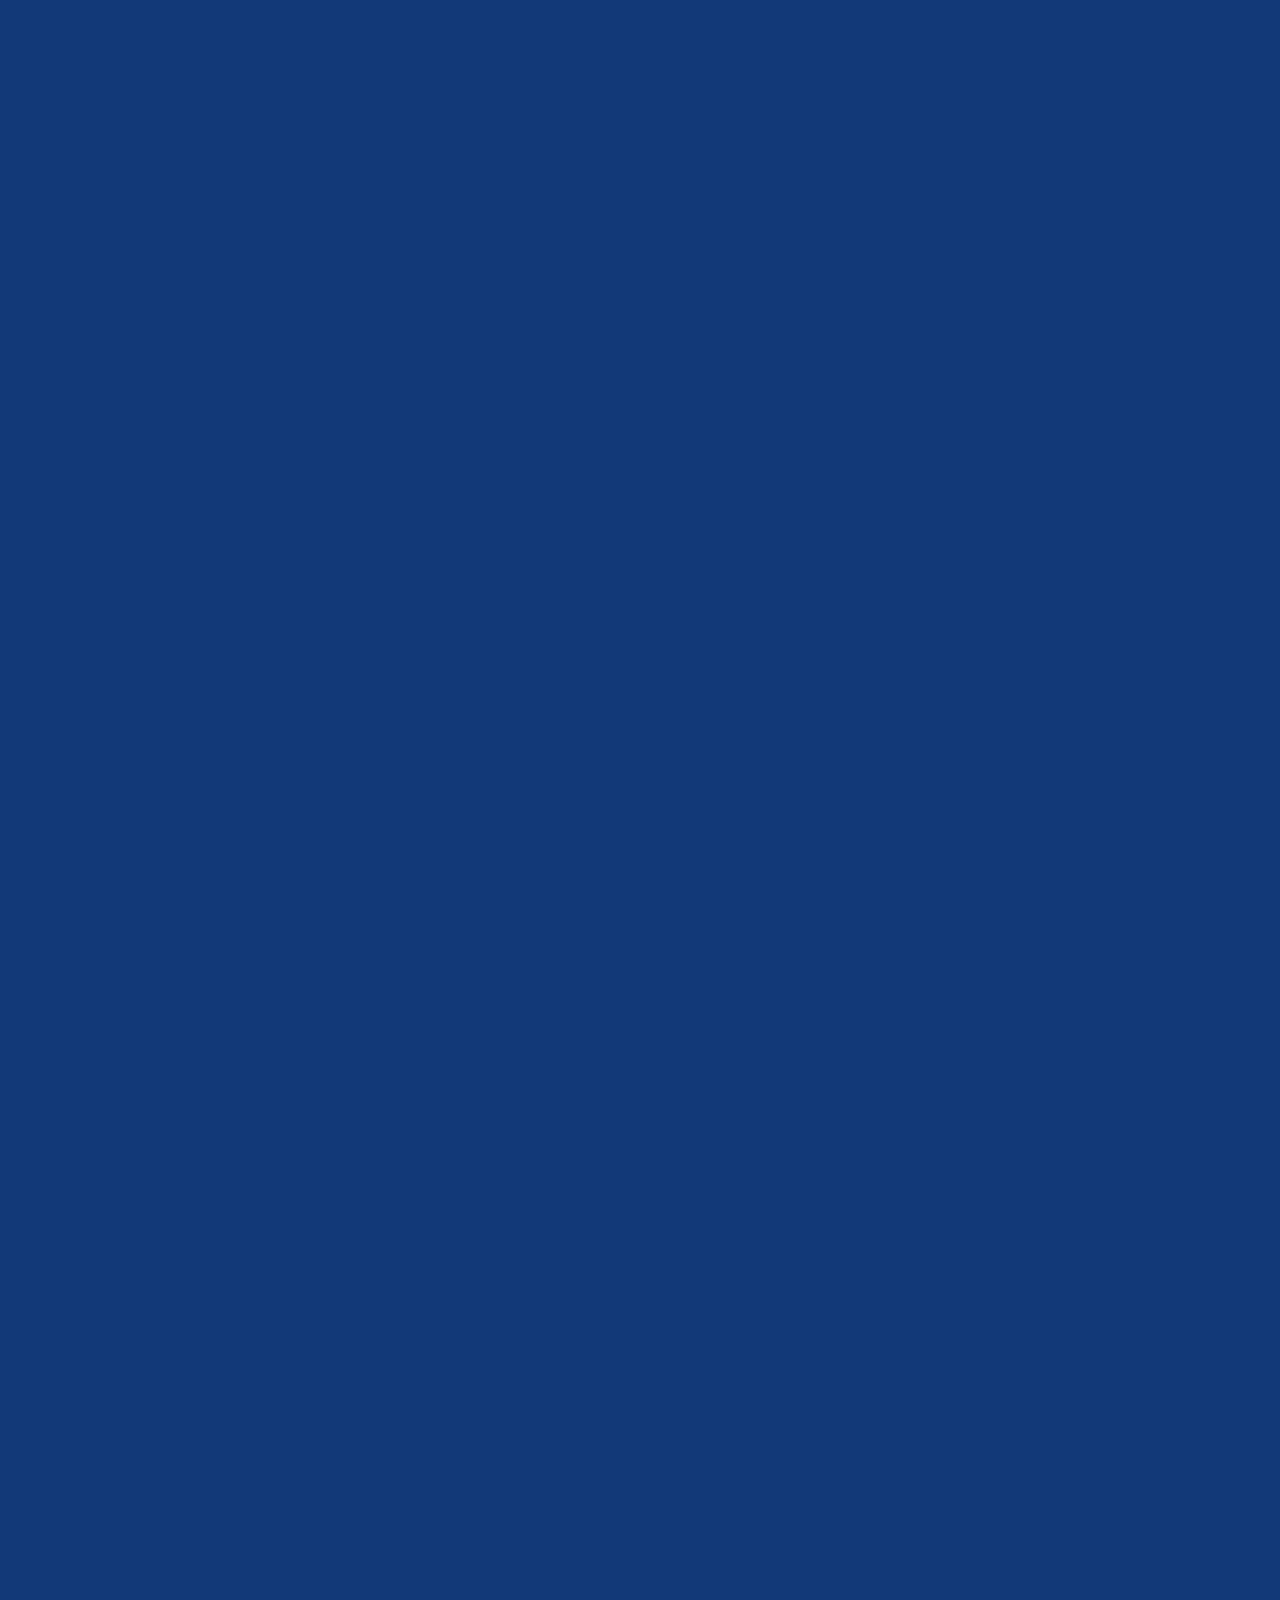
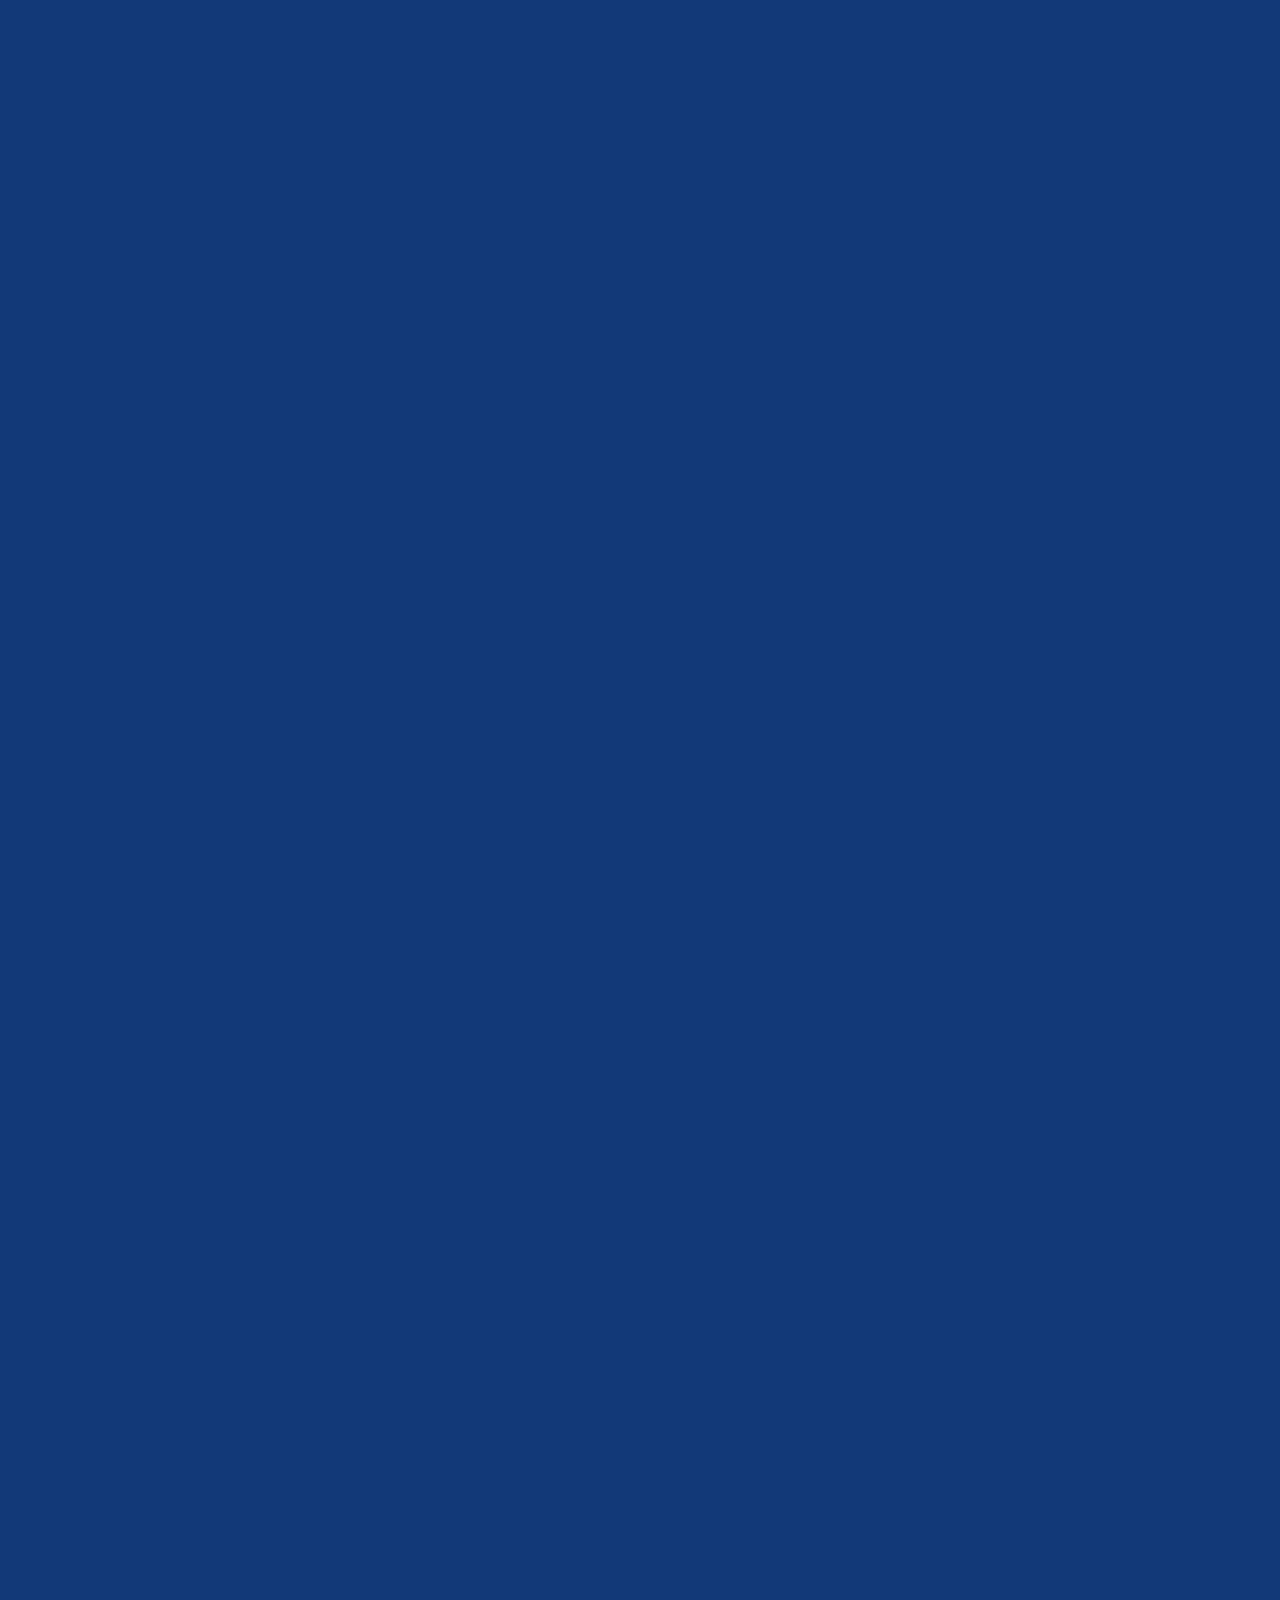
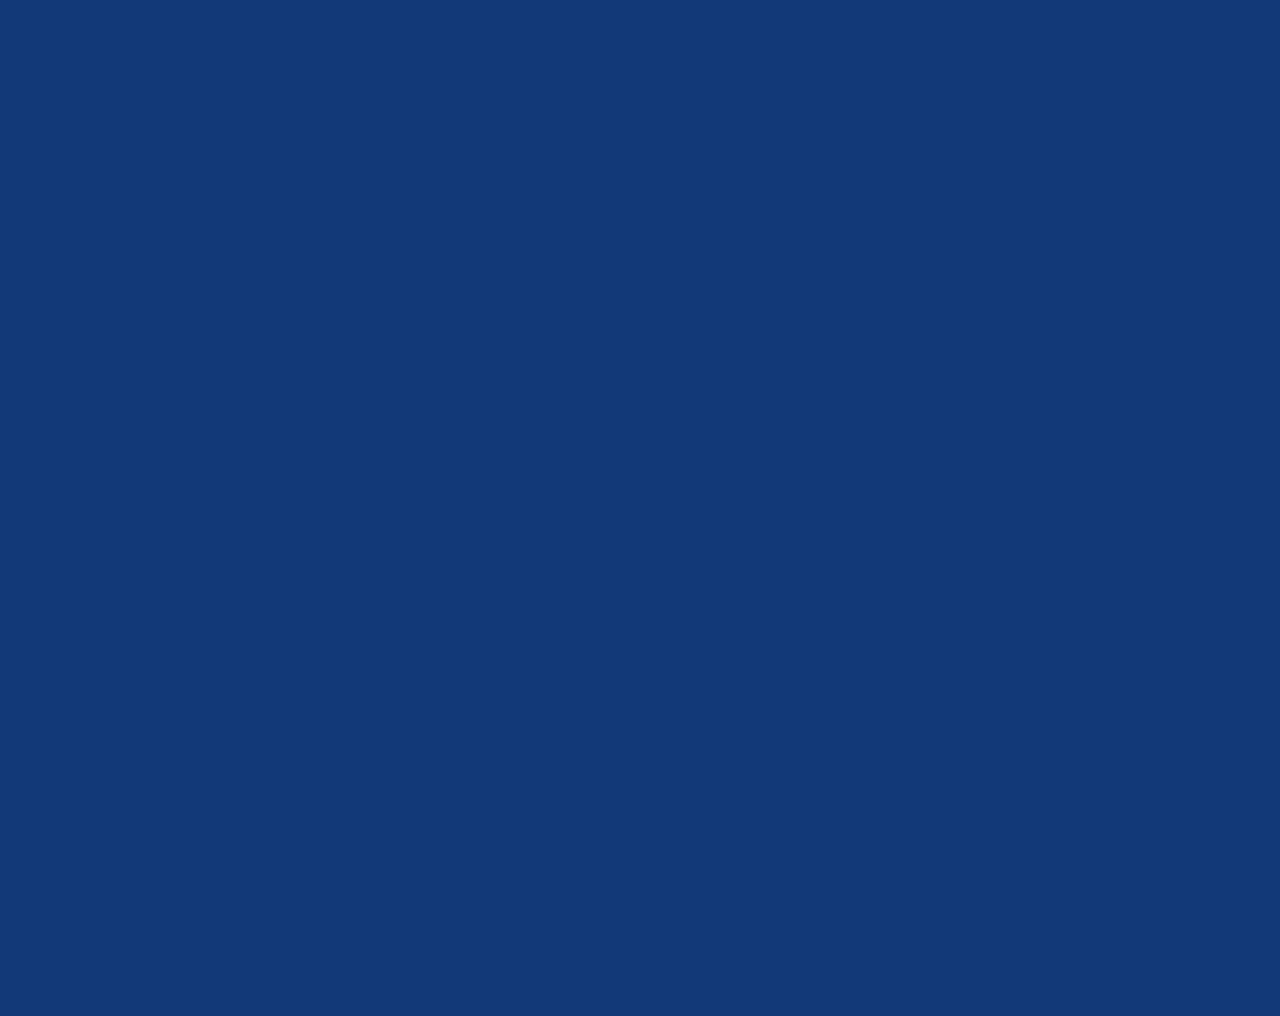
==== commit 3369f292: "Fixed button" ====
--- a/rzeznikHub.html
+++ b/rzeznikHub.html
@@ -25,7 +25,7 @@
     </section>
     
 <section id="gitHub">
-    <h2>gitHub</h2>
+    
     <container id="logo">
         <a href="https://github.com/T-Rzeznik" target="_blank"><img src="content/pngwing.com.png" width="100" height="100"></a>
     </container>
@@ -49,8 +49,9 @@
 
         <h2>Greetings generator!</h2>
         <button id="button" onclick="generateGreeting()">Generate Greeting!</button>
-        <p id="greeting" >balls </p>
-    
+        <p id="greeting" > </p>
+        <script src="greeting-generator.js"></script>
+
     </container>
 
 </section>
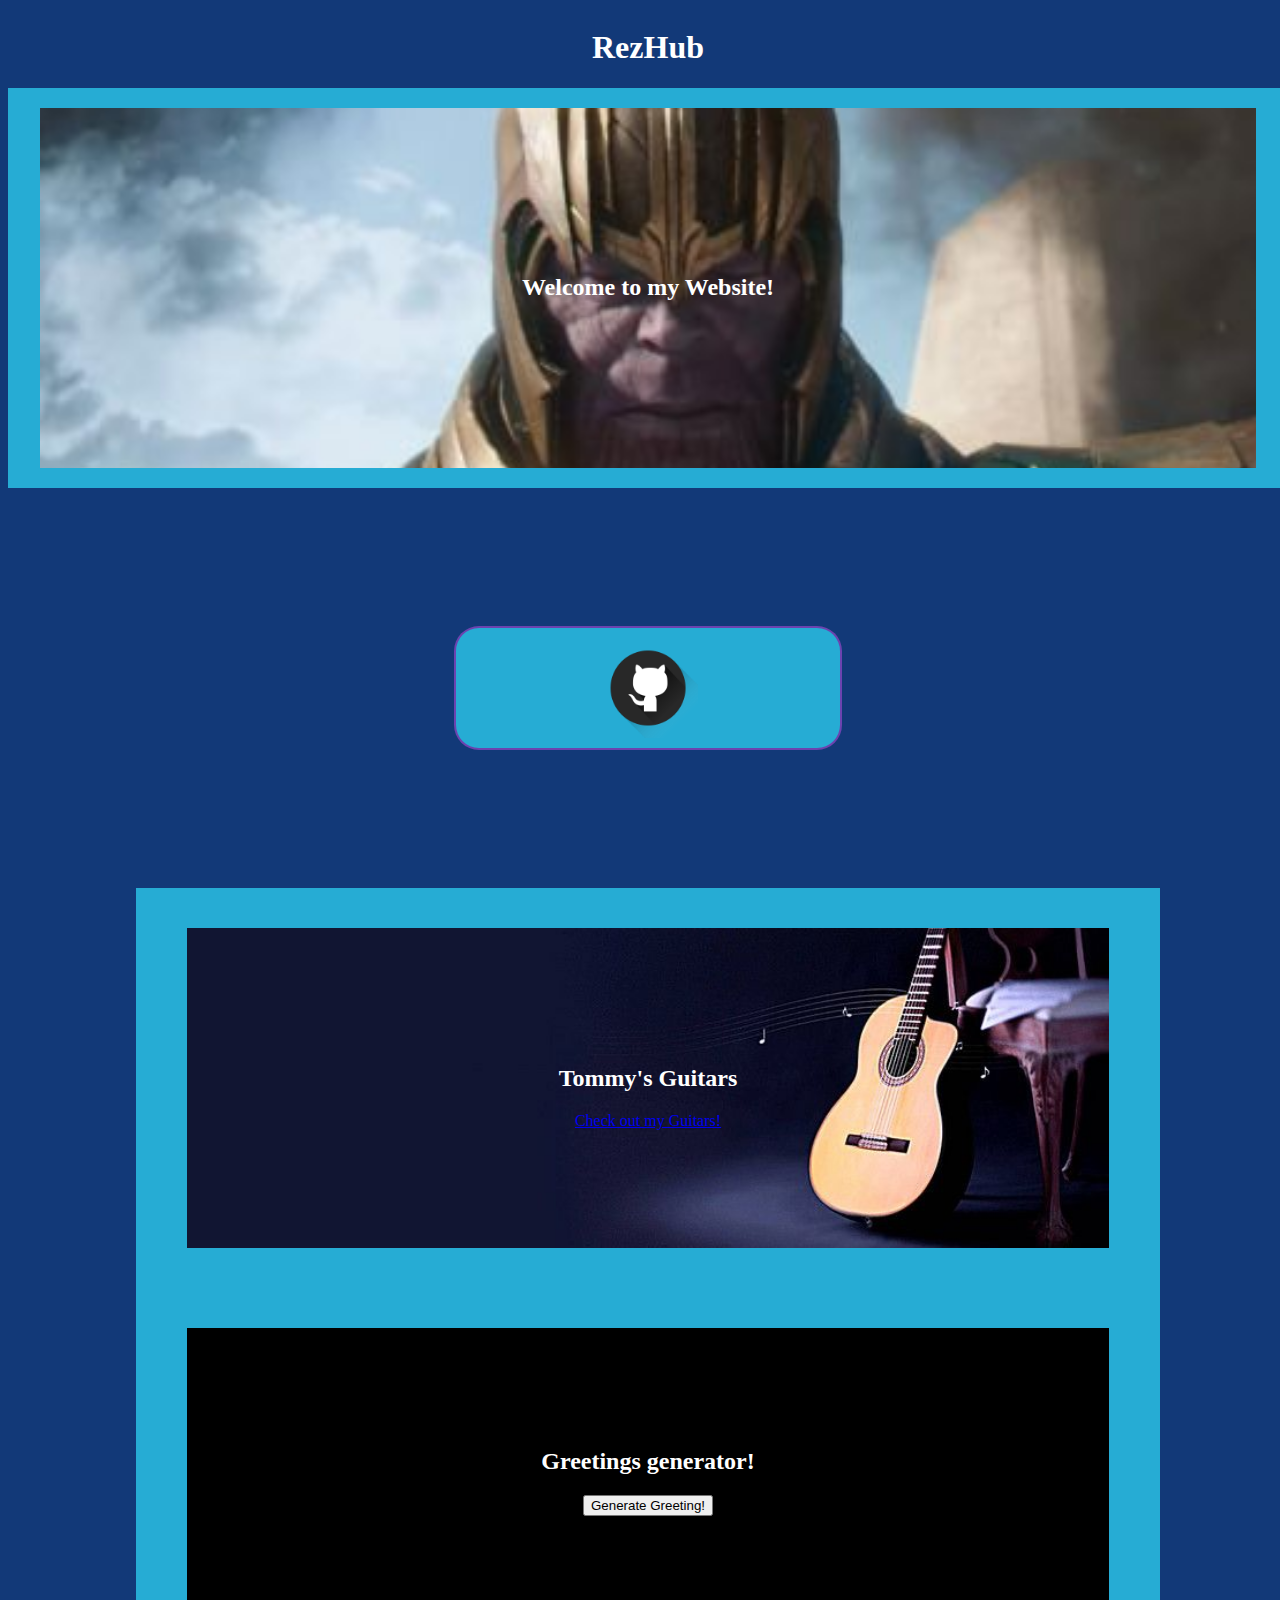
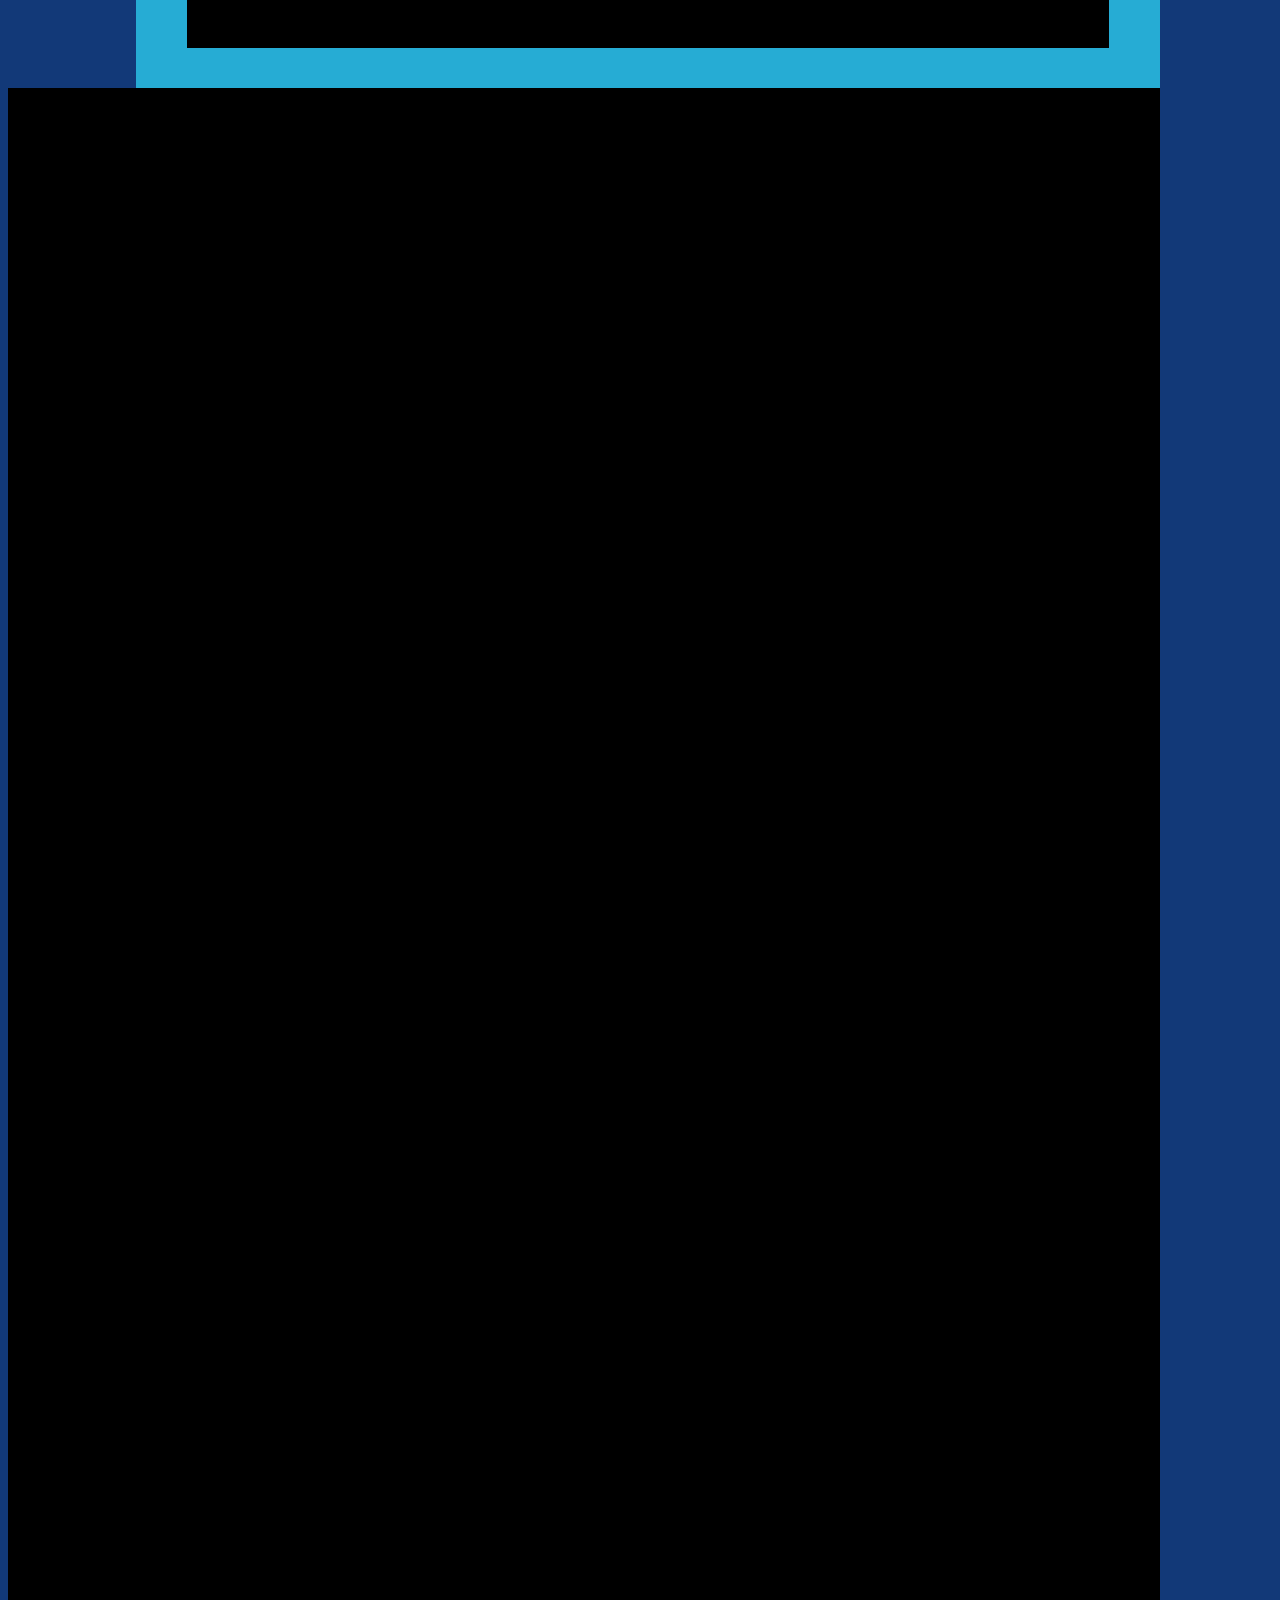
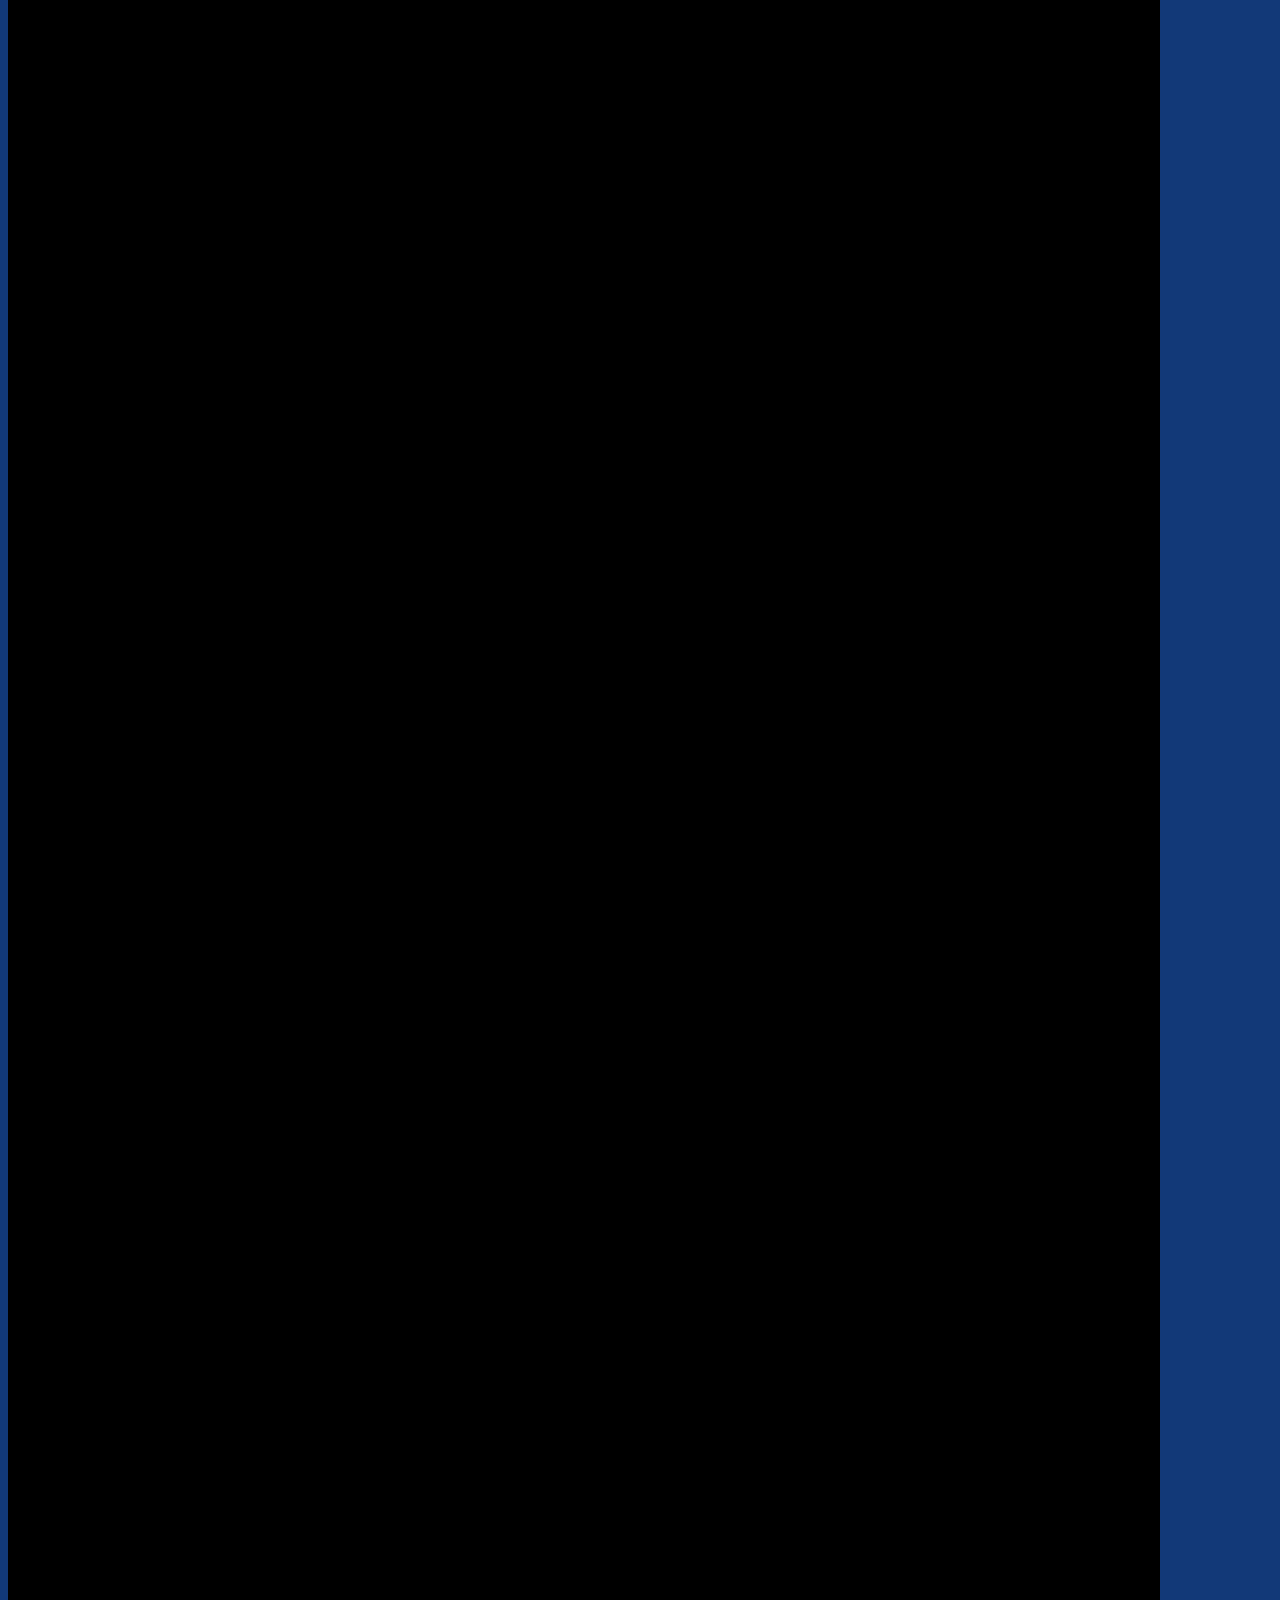
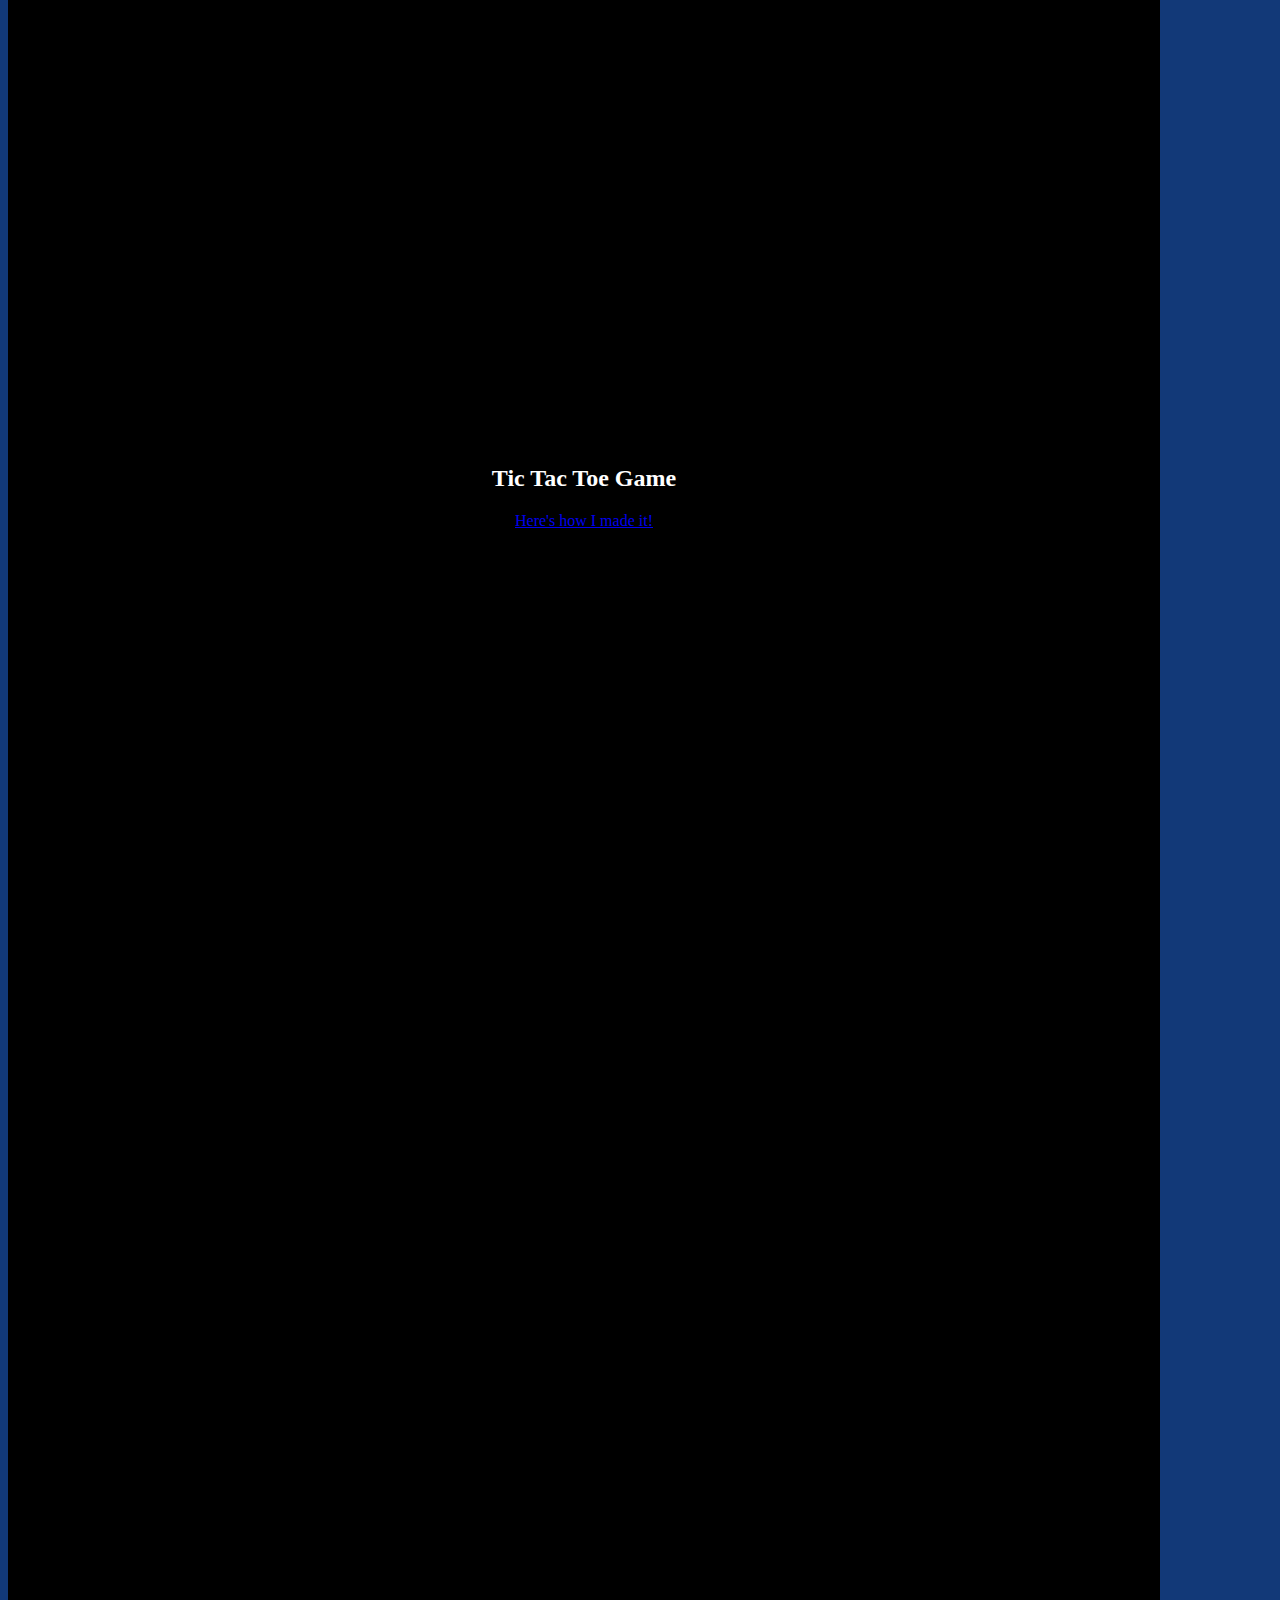
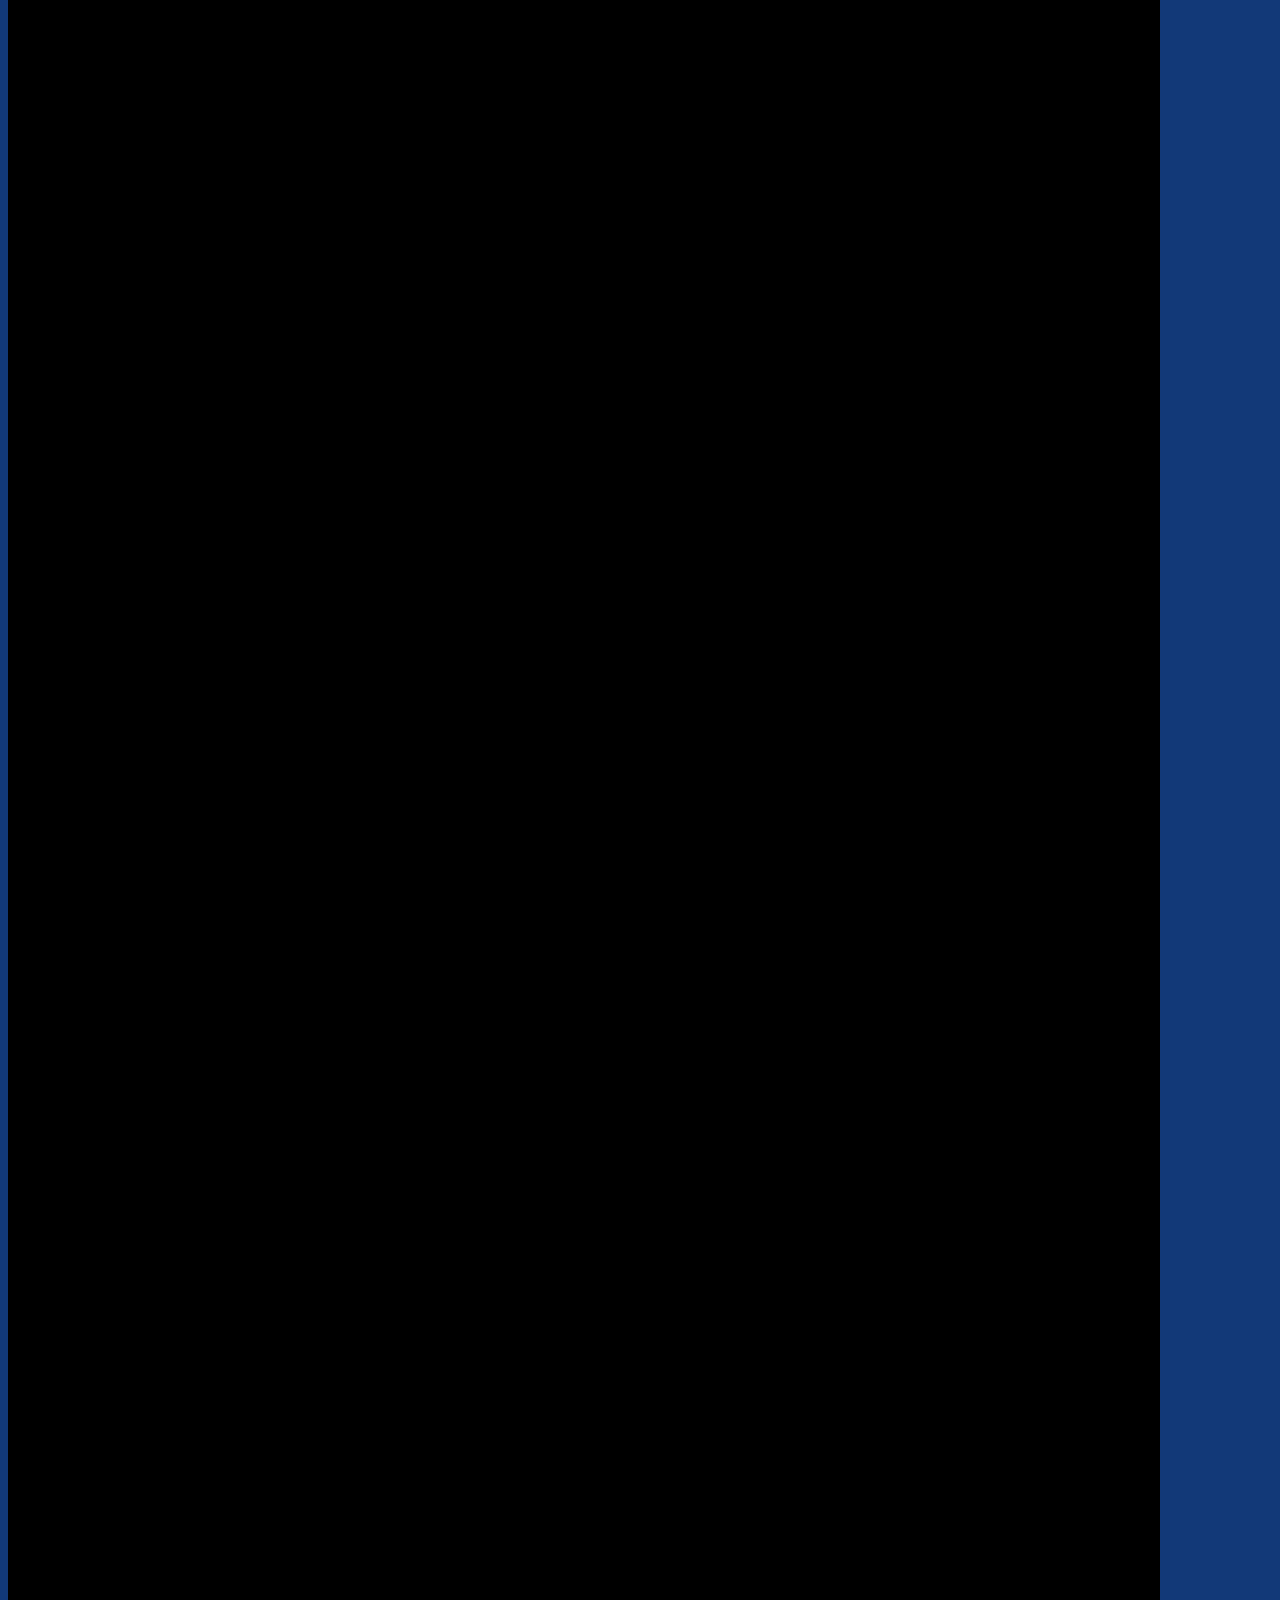
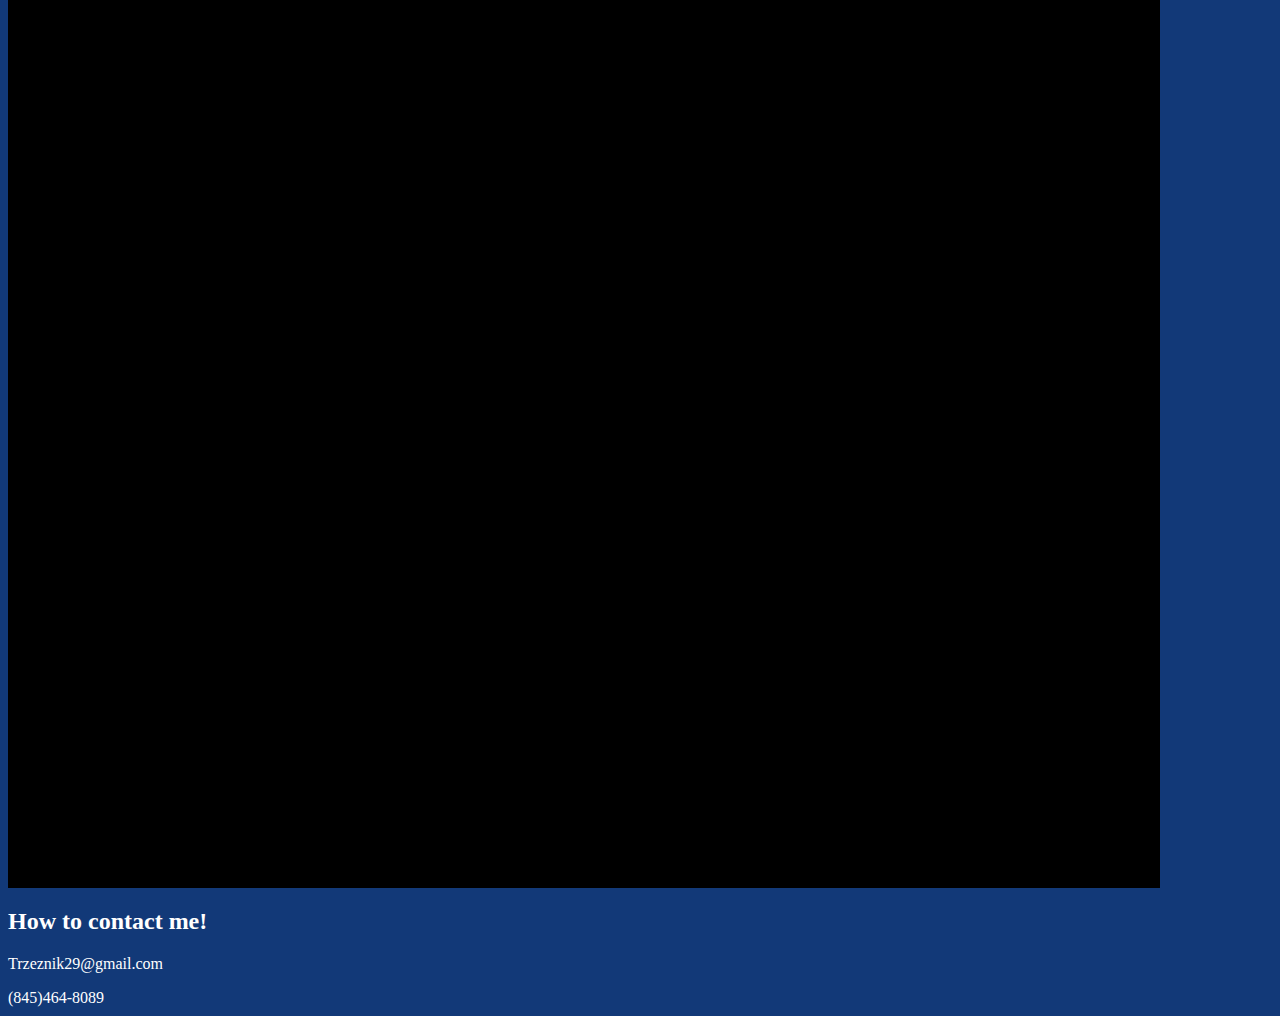
==== commit f387339a: "Added tic tac toe game to the website" ====
--- a/rzeznikHub.html
+++ b/rzeznikHub.html
@@ -56,6 +56,28 @@
 
 </section>
 
+<section id="project2">
+
+    <container id="greetings-box">
+
+        <h2>Tic Tac Toe Game</h2>
+        <a href="tic tac toe/index.html" target="_blank"> Here's how I made it!</a>
+
+    </container>
+
+</section>
+
+
+<section id="contacts">
+
+<container id="contacts-box">
+    <h2>How to contact me!</h2>
+    <p class="reach">Trzeznik29@gmail.com</p>
+    <p class="reach">(845)464-8089</p>
+
+</container>
+
+</section>
 
 
 
